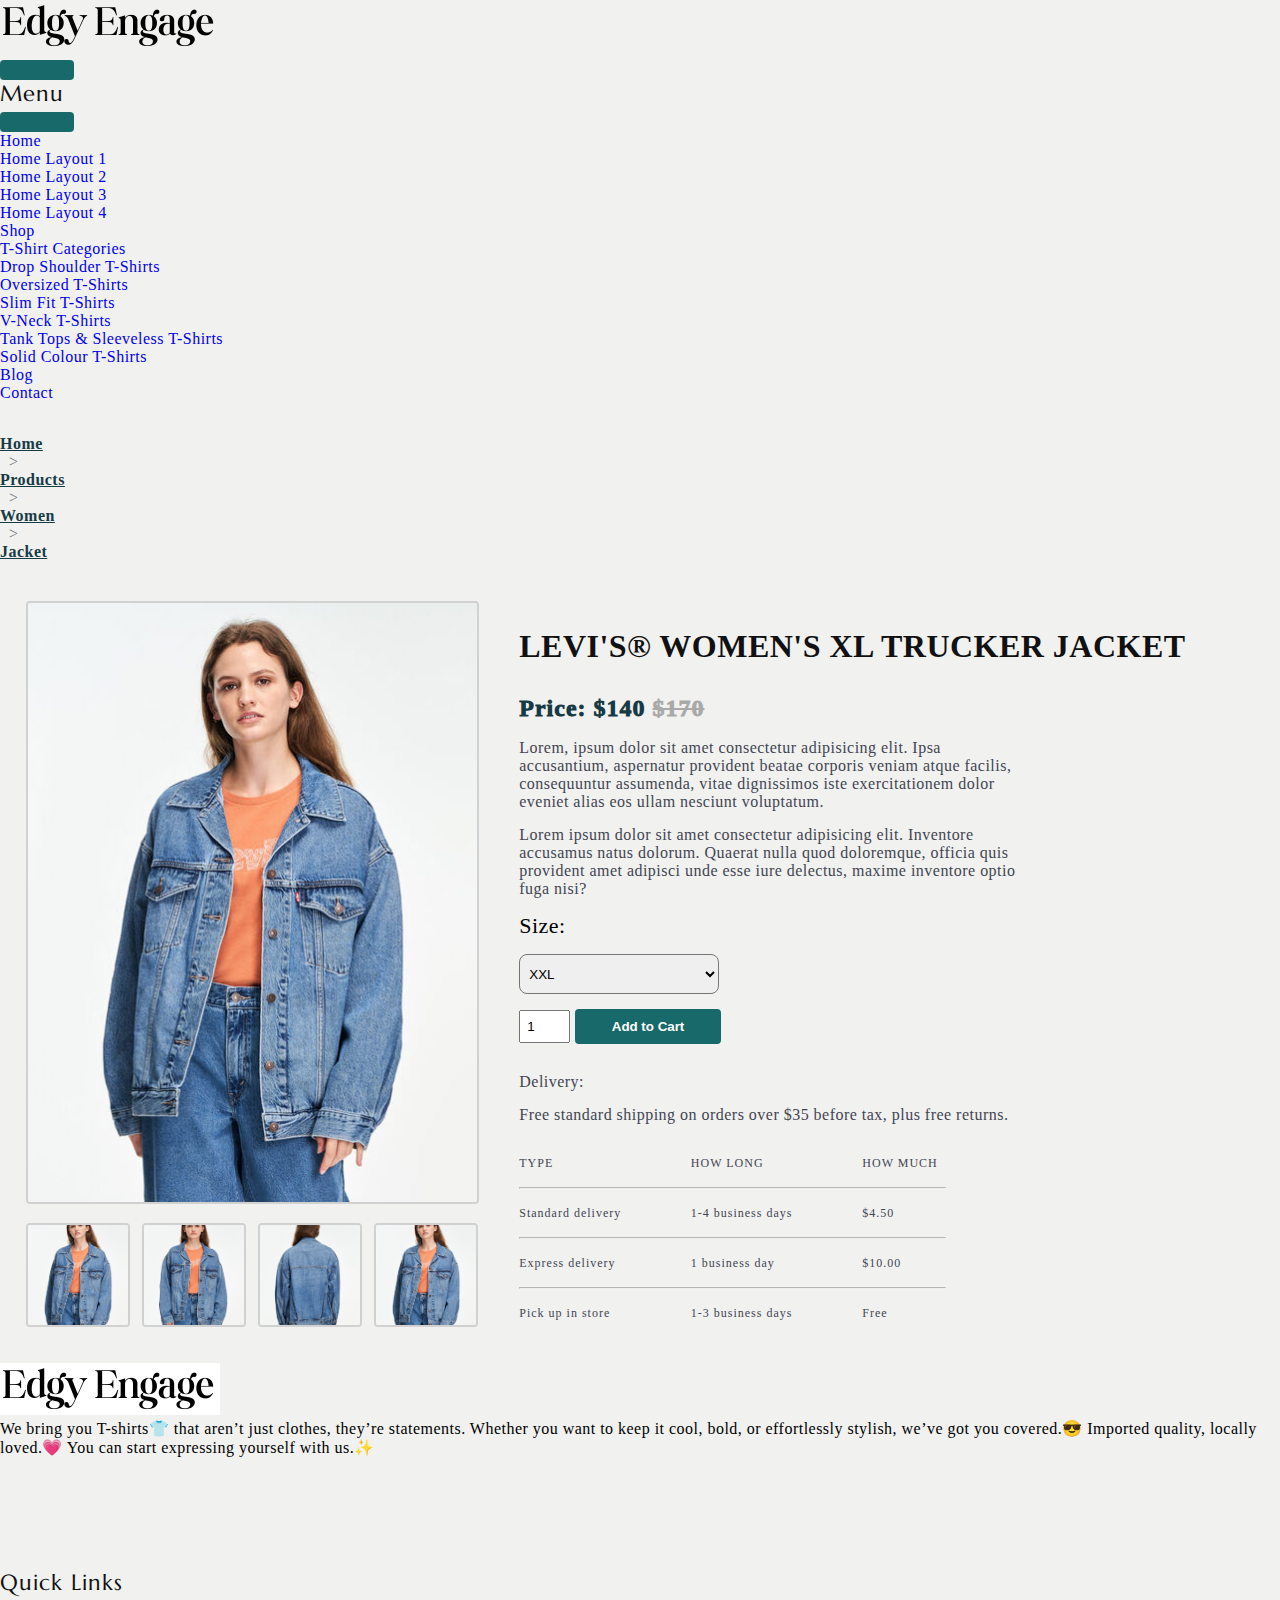
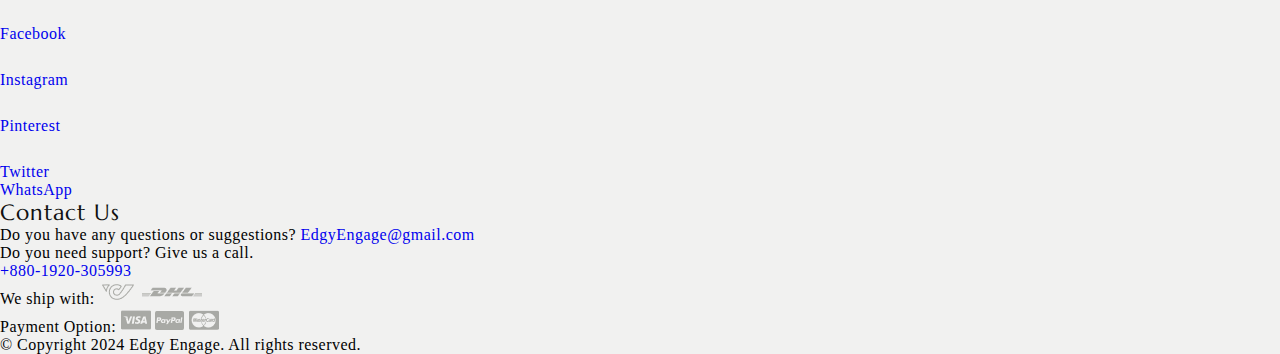
==== index.html @ 931fdd32 "Add files via upload" ====
<!DOCTYPE html>
<html lang="en">

<!-- Contects starts at line: 286 -->     <!-- Contects starts at line: 286 -->     <!-- Contects starts at line: 286 -->     <!-- Contects starts at line: 286 -->     <!-- Contects starts at line: 286 -->     



<head>
  <title>Edgy Engage</title>
  <meta charset="utf-8">
  <meta http-equiv="X-UA-Compatible" content="IE=edge">
  <meta name="viewport" content="width=device-width, initial-scale=1.0">
  <meta name="format-detection" content="telephone=no">
  <meta name="apple-mobile-web-app-capable" content="yes">
  <meta name="author" content="EdgyEngage">
  <meta name="keywords" content="ecommerce,fashion,store">
  <meta name="p:domain_verify" content="b6d3c3111fb6bba8120b02be4119c437"/>
  <meta name="description" content="Bootstrap 5 Fashion Store HTML CSS Template">
  <link href="https://cdn.jsdelivr.net/npm/bootstrap@5.3.0-alpha3/dist/css/bootstrap.min.css" rel="stylesheet"
    integrity="sha384-KK94CHFLLe+nY2dmCWGMq91rCGa5gtU4mk92HdvYe+M/SXH301p5ILy+dN9+nJOZ" crossorigin="anonymous">
  <link rel="stylesheet" type="text/css" href="css/vendor.css">
  <link rel="stylesheet" href="https://cdn.jsdelivr.net/npm/swiper@9/swiper-bundle.min.css" />
  <link rel="stylesheet" type="text/css" href="style.css">
  <link rel="stylesheet" type="text/css" href="css/styles789.css">
  <link rel="icon" href="images/favicon.png" type="image/png" sizes="48x48">
  <link rel="preconnect" href="https://fonts.googleapis.com">
  <link rel="preconnect" href="https://fonts.gstatic.com" crossorigin>
  <link
    href="https://fonts.googleapis.com/css2?family=Jost:ital,wght@0,300;0,400;0,500;0,700;1,300;1,400;1,500;1,700&family=Marcellus&display=swap"
    rel="stylesheet">
</head>

<body class="homepage">
  

  <div class="preloader text-white fs-6 text-uppercase overflow-hidden"></div>



  

  <nav class="navbar navbar-expand-lg bg-light text-uppercase fs-6 p-3 border-bottom align-items-center">
    <div class="container-fluid">
      <div class="row justify-content-between align-items-center w-100">

        <div class="col-auto">
          <a class="navbar-brand text-white" href="index.html">
            <a href="index.html">
              <img src="images/heading-logo1.png" alt="logo">
            </a>
          </a>
        </div>

        <div class="col-auto">
          <button class="navbar-toggler" type="button" data-bs-toggle="offcanvas" data-bs-target="#offcanvasNavbar"
            aria-controls="offcanvasNavbar">
            <span class="navbar-toggler-icon"></span>
          </button>

          <div class="offcanvas offcanvas-end" tabindex="-1" id="offcanvasNavbar"
            aria-labelledby="offcanvasNavbarLabel">
            <div class="offcanvas-header">
              <h5 class="offcanvas-title" id="offcanvasNavbarLabel">Menu</h5>
              <button type="button" class="btn-close text-reset" data-bs-dismiss="offcanvas"
                aria-label="Close"></button>
            </div>

            <div class="offcanvas-body">
              <ul class="navbar-nav justify-content-end flex-grow-1 gap-1 gap-md-5 pe-3">
                <li class="nav-item dropdown">
                  <a class="nav-link dropdown-toggle active" href="#" id="dropdownHome" data-bs-toggle="dropdown"
                    aria-haspopup="true" aria-expanded="false">Home</a>
                  <ul class="dropdown-menu list-unstyled" aria-labelledby="dropdownHome">
                    <li>
                      <a href="index.html" class="dropdown-item item-anchor">Home Layout 1</a>
                    </li>
                    <li>
                      <a href="index.html" class="dropdown-item item-anchor">Home Layout 2 </a>
                    </li>
                    <li>
                      <a href="index.html" class="dropdown-item item-anchor">Home Layout 3 </a>
                    </li>
                    <li>
                      <a href="index.html" class="dropdown-item item-anchor">Home Layout 4 </a>
                    </li>
                  </ul>
                </li>

                <!-- class="nav-item dropdown" -->
                <li >
                  <a href="https://edgyengage.github.io/" id="dropdownShop" aria-haspopup="true" aria-expanded="false">Shop</a>
                  <!-- <ul class="dropdown-menu list-unstyled" aria-labelledby="dropdownShop">
                    <li>
                      <a href="index.html" class="dropdown-item item-anchor">Shop Sidebar </a>
                    </li>
                    <li>
                      <a href="index.html" class="dropdown-item item-anchor">Shop Three Column </a>
                    </li>
                    <li>
                      <a href="index.html" class="dropdown-item item-anchor">Shop Three Column Wide </a>
                    </li>
                    <li>
                      <a href="index.html" class="dropdown-item item-anchor">Shop Four Column </a>
                    </li>
                    <li>
                      <a href="index.html" class="dropdown-item item-anchor">Shop Four Column Wide </a>
                    </li>
                    <li>
                      <a href="index.html" class="dropdown-item item-anchor">Shop Six Column </a>
                    </li>
                    <li>
                      <a href="index.html" class="dropdown-item item-anchor">Shop Six Column Wide </a>
                    </li>
                    <li>
                      <a href="index.html" class="dropdown-item item-anchor">Single Product </a>
                    </li>
                    <li>
                      <a href="index.html" class="dropdown-item item-anchor">Single Product V2 </a>
                    </li>
                  </ul> -->
                </li>
                <!-- <li class="nav-item dropdown">
                  <a class="nav-link dropdown-toggle" href="#" id="dropdownBlog" data-bs-toggle="dropdown"
                    aria-haspopup="true" aria-expanded="false">Blog</a>
                  <ul class="dropdown-menu list-unstyled" aria-labelledby="dropdownBlog">
                    <li>
                      <a href="index.html" class="dropdown-item item-anchor">Blog Classic </a>
                    </li>
                    <li>
                      <a href="index.html" class="dropdown-item item-anchor">Blog Grid with Sidebar </a>
                    </li>
                    <li>
                      <a href="index.html" class="dropdown-item item-anchor">Blog Grid Four Column </a>
                    </li>
                    <li>
                      <a href="index.html" class="dropdown-item item-anchor">Blog No Sidebar </a>
                    </li>
                    <li>
                      <a href="index.html" class="dropdown-item item-anchor">Blog Right Sidebar </a>
                    </li>
                    <li>
                      <a href="index.html" class="dropdown-item item-anchor">Single Post </a>
                    </li>
                    <li>
                      <a href="index.html" class="dropdown-item item-anchor">Single Post No Sidebar </a>
                    </li>
                  </ul>
                </li> -->
                <li class="nav-item dropdown">
                  <a class="nav-link dropdown-toggle" href="#" id="dropdownPages" data-bs-toggle="dropdown"
                    aria-haspopup="true" aria-expanded="false">T-Shirt Categories</a>
                  <ul class="dropdown-menu list-unstyled" aria-labelledby="dropdownPages">
                    <li>
                      <a href="index.html" class="dropdown-item item-anchor">Drop Shoulder T-Shirts</a>
                    </li>
                    <li>
                      <a href="index.html" class="dropdown-item item-anchor">Oversized T-Shirts</a>
                    </li>
                    <li>
                      <a href="index.html" class="dropdown-item item-anchor">Slim Fit T-Shirts</a>
                    </li>
                    <li>
                      <a href="index.html" class="dropdown-item item-anchor">V-Neck T-Shirts </a>
                    </li>
                    <li>
                      <a href="index.html" class="dropdown-item item-anchor">Tank Tops & Sleeveless T-Shirts</a>
                    </li>
                    <li>
                      <a href="index.html" class="dropdown-item item-anchor">Solid Colour T-Shirts</a>
                    </li>
                    <!-- <li>
                      <a href="index.html" class="dropdown-item item-anchor">FAQs </a>
                    </li>
                    <li>
                      <a href="index.html" class="dropdown-item item-anchor">My Account </a>
                    </li>
                    <li>
                      <a href="index.html" class="dropdown-item item-anchor">Order Tracking </a>
                    </li>
                    <li>
                      <a href="index.html" class="dropdown-item item-anchor">Wishlist </a>
                    </li> -->
                  </ul>
                </li>
                <li class="nav-item">
                  <a class="nav-link" href="#">Blog</a>
                </li>
                <li class="nav-item">
                  <a class="nav-link" href="#">Contact</a>
                </li>
              </ul>
            </div>
          </div>
        </div>

<!-- wishlist, cart, search     -->      <!-- wishlist, cart, search     -->      <!-- wishlist, cart, search     -->      <!-- wishlist, cart, search     -->      <!-- wishlist, cart, search     -->      <!-- wishlist, cart, search     -->      <!-- wishlist, cart, search     -->      


        
<!--         <div class="col-3 col-lg-auto">
          <ul class="list-unstyled d-flex m-0">
            <li class="d-none d-lg-block">
              <a href="index.html" class="text-uppercase mx-3">Wishlist <span class="wishlist-count">(0)</span>
              </a>
            </li>
            <li class="d-none d-lg-block">
              <a href="index.html" class="text-uppercase mx-3" data-bs-toggle="offcanvas" data-bs-target="#offcanvasCart"
                aria-controls="offcanvasCart">Cart <span class="cart-count">(0)</span>
              </a>
            </li>
            <li class="d-lg-none">
              <a href="#" class="mx-2">
                <svg width="24" height="24" viewBox="0 0 24 24">
                  <use xlink:href="#heart"></use>
                </svg>
              </a>
            </li>
            <li class="d-lg-none">
              <a href="#" class="mx-2" data-bs-toggle="offcanvas" data-bs-target="#offcanvasCart"
                aria-controls="offcanvasCart">
                <svg width="24" height="24" viewBox="0 0 24 24">
                  <use xlink:href="#cart"></use>
                </svg>
              </a>
            </li>
            <li class="search-box" class="mx-2">
              <a href="#search" class="search-button">
                <svg width="24" height="24" viewBox="0 0 24 24">
                  <use xlink:href="#search"></use>
                </svg>
              </a>
            </li>
          </ul>
        </div> -->


<!-- wishlist, cart, search     -->      <!-- wishlist, cart, search     -->      <!-- wishlist, cart, search     -->      <!-- wishlist, cart, search     -->      <!-- wishlist, cart, search     -->      <!-- wishlist, cart, search     -->      <!-- wishlist, cart, search     -->      <!-- wishlist, cart, search     -->      


        
      </div>

    </div>
  </nav>

  <div class="pagination">
    <div class="pagination">
      <p>&nbsp;&nbsp;&nbsp;</p>
      <p><a href="https://edgyengage.github.io/" style="text-decoration: underline;">Home</a></p>
      <p>&nbsp; > &nbsp;</p>
      <p><a href="https://edgyengage.github.io/" style="text-decoration: underline;">Products</a></p>
      <p>&nbsp; > &nbsp;</p>
      <p><a href="https://edgyengage.github.io/" style="text-decoration: underline;">Women</a></p>
      <p>&nbsp; > &nbsp;</p>
      <p><a href="https://edgyengage.github.io/" style="text-decoration: underline;">Jacket</a></p>
  </div>
  
</div>
<!-- product section -->
<section class="product-container">
    <!-- left side -->
    <div class="img-card">
        <img src="images/image-1.png" alt="" id="featured-image">
        <!-- small img -->
        <div class="small-Card">
            <img src="images/image-1.png" alt="" class="small-Img">
            <img src="images/small-img-2.png" alt="" class="small-Img">
            <img src="images/small-img-3.png" alt="" class="small-Img">
            <img src="images/image-1.png" alt="" class="small-Img">
        </div>
    </div>
    <!-- Right side -->
    <div class="product-info">
        <h3>LEVI'S® WOMEN'S XL TRUCKER JACKET</h3>
        <h5>Price: $140 <del>$170</del></h5>
        <p>Lorem, ipsum dolor sit amet consectetur adipisicing elit. Ipsa accusantium, aspernatur provident beatae corporis veniam atque facilis, consequuntur assumenda, vitae dignissimos iste exercitationem dolor eveniet alias eos ullam nesciunt voluptatum.</p>
        <p>Lorem ipsum dolor sit amet consectetur adipisicing elit. Inventore accusamus natus dolorum. Quaerat nulla quod doloremque, officia quis provident amet adipisci unde esse iure delectus, maxime inventore optio fuga nisi?</p>

        <div class="sizes">
            <p>Size:</p>
            <select name="Size" id="size" class="size-option">
                <option value="xxl">XXL</option>
                <option value="xl">XL</option>
                <option value="medium">Medium</option>
                <option value="small">Small</option>
            </select>
        </div>

        <div class="quantity">
            <input type="number" value="1" min="1">
            <button>Add to Cart</button>
        </div>

        <div>
            <p>Delivery:</p>
            <p>Free standard shipping on orders over $35 before tax, plus free returns.</p>
            <div class="delivery">
                <p>TYPE</p> <p>HOW LONG</p> <p>HOW MUCH</p>
            </div>
            <hr>
            <div class="delivery">
                <p>Standard delivery</p> 
                <p>1-4 business days</p> 
                <p>$4.50</p>
            </div>
            <hr>
            <div class="delivery">
                <p>Express delivery</p> 
                <p>1 business day</p> 
                <p>$10.00</p>
            </div>
            <hr>
            <div class="delivery">
                <p>Pick up in store</p> 
                <p>1-3 business days</p> 
                <p>Free</p>
            </div>
        </div>
    </div>
</section>

<!-- script tags -->
<script src="js/product.cart.js"></script>
















  <footer id="footer" class="mt-5">
    <div class="container">
      <div class="row d-flex flex-wrap justify-content-between py-5">
        <div class="col-md-3 col-sm-6">
          <div class="footer-menu footer-menu-001">
            <div class="footer-intro mb-4">
              <a href="index.html">
                <img src="images/main-logo.png" alt="logo">
              </a>
            </div>
            <p>We bring you T-shirts👕 that aren’t just clothes, they’re statements. Whether you want to keep it cool, bold, or effortlessly stylish, we’ve got you covered.😎 Imported quality, locally loved.💗 You can start expressing yourself with us.✨</p>


<!-- Social Links !!! -->      <!-- Social Links !!! -->      <!-- Social Links !!! -->      <!-- Social Links !!! -->      <!-- Social Links !!! -->      <!-- Social Links !!! -->      <!-- Social Links !!! -->      <!-- Social Links !!! -->
                
            <div class="social-links">
              <ul class="list-unstyled d-flex flex-wrap gap-3">
                <li>
                  <a href="https://www.facebook.com/edgyengage/" class="item-anchor"  target="_blank" rel="noopener noreferrer">
                    <svg width="24" height="24" viewBox="0 0 24 24">
                      <use xlink:href="#facebook"></use>
                    </svg>
                  </a>
                </li>
                 <li>
                  <a href="https://www.instagram.com/edgy_engage" class="item-anchor"  target="_blank" rel="noopener noreferrer">
                    <svg width="24" height="24" viewBox="0 0 24 24">
                      <use xlink:href="#instagram"></use>
                    </svg>
                  </a>
                </li>
                  <li>
                  <a href="#" class="item-anchor"  target="_blank" rel="noopener noreferrer">
                    <svg width="24" height="24" viewBox="0 0 24 24">
                      <use xlink:href="#pinterest"></use>
                    </svg>
                  </a>
                </li>
                <li>
                  <a href="#" class="item-anchor"  target="_blank" rel="noopener noreferrer">
                    <svg width="24" height="24" viewBox="0 0 24 24">
                      <use xlink:href="#twitter"></use>
                    </svg>
                  </a>
                </li>
<!--                 <li>
                  <a href="#" class="text-secondary">
                    <svg width="24" height="24" viewBox="0 0 24 24">
                      <use xlink:href="youtube"></use>
                    </svg>
                  </a>
                </li> -->
                
<!-- Social Links Ends !!! -->          <!-- Social Links Ends !!! -->          <!-- Social Links Ends !!! -->          <!-- Social Links Ends !!! -->          <!-- Social Links Ends !!! -->       <!-- Social Links Ends !!! -->          <!-- Social Links Ends !!! -->            
           
              </ul>
            </div>
          </div>
        </div>
        <div class="col-md-3 col-sm-6">
          <div class="footer-menu footer-menu-002">
            <h5 class="widget-title text-uppercase mb-4">Quick Links</h5>
            <ul class="menu-list list-unstyled text-uppercase border-animation-left fs-6">
             <li>
<a href="https://www.facebook.com/edgyengage/" class="item-anchor" target="_blank" rel="noopener noreferrer">
<svg width="24" height="24" viewBox="0 0 24 24">
<use xlink:href="#facebook"></use>
</svg>
   <p>Facebook</p>
</a>
           
             </li>
              <li class="menu-item">
               <a href="https://www.instagram.com/edgy_engage" class="item-anchor" target="_blank" rel="noopener noreferrer">
<svg width="24" height="24" viewBox="0 0 24 24">
<use xlink:href="#instagram"></use>
</svg>
      <p>Instagram</p>            
</a>
              </li>
              <li class="menu-item">
              <a href="https://www.pinterest.com/edgyengage" class="item-anchor" target="_blank" rel="noopener noreferrer">
<svg width="24" height="24" viewBox="0 0 24 24">
<use xlink:href="#pinterest"></use>
</svg>
 <p>Pinterest</p>                
</a>
                
              </li>


              
              <li class="menu-item">
                <a href="https://www.twitter.com" class="item-anchor" target="_blank" rel="noopener noreferrer">
<svg width="24" height="24" viewBox="0 0 24 24">
<use xlink:href="#twitter"></use>
</svg>
                  <p>Twitter</p> 
</a>
                        
              </li>


              
          <li class="menu-item">
    <a href="https://wa.me/8801920305993" class="item-anchor" target="_blank" rel="noopener noreferrer">
    <p>WhatsApp</p>
    </a>
    
</li>


              
            </ul>
          </div>
        </div>


<!-- Help & Info options      -->        <!-- Help & Info options      -->        <!-- Help & Info options      -->        <!-- Help & Info options      -->        <!-- Help & Info options      -->        <!-- Help & Info options      -->        <!-- Help & Info options      -->        <!-- Help & Info options      -->        <!-- Help & Info options      -->        <!-- Help & Info options      -->        <!-- Help & Info options      -->        <!-- Help & Info options      -->        <!-- Help & Info options      -->        


        
<!--         <div class="col-md-3 col-sm-6">
          <div class="footer-menu footer-menu-003">
            <h5 class="widget-title text-uppercase mb-4">Help & Info</h5>
            <ul class="menu-list list-unstyled text-uppercase border-animation-left fs-6">
              <li class="menu-item">
                <a href="#" class="item-anchor">Track Your Order</a>
              </li>
              <li class="menu-item">
                <a href="#" class="item-anchor">Returns + Exchanges</a>
              </li>
              <li class="menu-item">
                <a href="#" class="item-anchor">Shipping + Delivery</a>
              </li>
              <li class="menu-item">
                <a href="#" class="item-anchor">Contact Us</a>
              </li>
              <li class="menu-item">
                <a href="#" class="item-anchor">Find us easy</a>
              </li>
              <li class="menu-item">
                <a href="index.html" class="item-anchor">Faqs</a>
              </li>
            </ul>
          </div>
        </div> -->


<!-- Help & Info options      -->        <!-- Help & Info options      -->        <!-- Help & Info options      -->        <!-- Help & Info options      -->        <!-- Help & Info options      -->        <!-- Help & Info options      -->        <!-- Help & Info options      -->        <!-- Help & Info options      -->        <!-- Help & Info options      -->        <!-- Help & Info options      -->        <!-- Help & Info options      -->        <!-- Help & Info options      -->        <!-- Help & Info options      -->        

        
        <div class="col-md-3 col-sm-6">
          <div class="footer-menu footer-menu-004 border-animation-left">
            <h5 class="widget-title text-uppercase mb-4">Contact Us</h5>
            <p>Do you have any questions or suggestions? <a href="mailto:edgyengage@gmail.com"
                class="item-anchor">EdgyEngage@gmail.com</a></p>
            <p>Do you need support? Give us a call.
            </p>
            <p> <a href="tel:+8801920305993" class="item-anchor">+880-1920-305993</a>
            </p>
          </div>
        </div>
      </div>
    </div>
    <div class="border-top py-4">
      <div class="container">
        <div class="row">
          <div class="col-md-6 d-flex flex-wrap">
            <div class="shipping">
              <span>We ship with:</span>
              <img src="images/arct-icon.png" alt="icon">
              <img src="images/dhl-logo.png" alt="icon">
            </div>
            <div class="payment-option">
              <span>Payment Option:</span>
              <img src="images/visa-card.png" alt="card">
              <img src="images/paypal-card.png" alt="card">
              <img src="images/master-card.png" alt="card">
            </div>
          </div>
          <div class="col-md-6 text-end">
            <p>© Copyright 2024 Edgy Engage. All rights reserved.</p>
          </div>
        </div>
      </div>
    </div>
  </footer>
  <script src="js/jquery.min.js"></script>
  <script src="js/plugins.js"></script>
  <script src="js/SmoothScroll.js"></script>
  <script src="https://cdn.jsdelivr.net/npm/bootstrap@5.3.0-alpha3/dist/js/bootstrap.bundle.min.js"
    integrity="sha384-ENjdO4Dr2bkBIFxQpeoTz1HIcje39Wm4jDKdf19U8gI4ddQ3GYNS7NTKfAdVQSZe"
    crossorigin="anonymous"></script>
  <script src="https://cdn.jsdelivr.net/npm/swiper@9/swiper-bundle.min.js"></script>
  <script src="js/script.min.js"></script>
</body>

</html>
---- css/vendor.css ----
/*
- Jarallax
- Chocolat
*/

/*--------------------------------------------------------------
/** Jarallax
--------------------------------------------------------------*/
.jarallax {
  position: relative;
  z-index: 0;
  min-height: 420px;
}

.jarallax>.jarallax-img {
  position: absolute;
  object-fit: cover;
  top: 0;
  left: 0;
  width: 100%;
  height: 100%;
  z-index: -1;
}

.jarallax-keep-img {
  position: relative;
  z-index: 0;
}

.jarallax-keep-img>.jarallax-img {
  position: relative;
  display: block;
  max-width: 100%;
  height: auto;
  z-index: -100;
}


/*--------------------------------------------------------------
/** Colorbox Lightbox
--------------------------------------------------------------*/
/*
    Colorbox Core Style:
    The following CSS is consistent between example themes and should not be altered.
*/
#colorbox, #cboxOverlay, #cboxWrapper{position:absolute; top:0; left:0; z-index:9999; overflow:hidden; -webkit-transform: translate3d(0,0,0);}
#cboxWrapper {max-width:none;}
#cboxOverlay{position:fixed; width:100%; height:100%;}
#cboxMiddleLeft, #cboxBottomLeft{clear:left;}
#cboxContent{position:relative;}
#cboxLoadedContent{overflow:auto; -webkit-overflow-scrolling: touch;}
#cboxTitle{margin:0;}
#cboxLoadingOverlay, #cboxLoadingGraphic{position:absolute; top:0; left:0; width:100%; height:100%;}
#cboxPrevious, #cboxNext, #cboxClose, #cboxSlideshow{cursor:pointer;}
.cboxPhoto{float:left; margin:auto; border:0; display:block; max-width:none; -ms-interpolation-mode:bicubic;}
.cboxIframe{width:100%; height:100%; display:block; border:0; padding:0; margin:0;}
#colorbox, #cboxContent, #cboxLoadedContent{box-sizing:content-box; -moz-box-sizing:content-box; -webkit-box-sizing:content-box;}

/* 
    User Style:
    Change the following styles to modify the appearance of Colorbox.  They are
    ordered & tabbed in a way that represents the nesting of the generated HTML.
*/
#cboxOverlay{background:#000;}
#colorbox{outline:0;}
#cboxContent{margin-top:20px;background:#000;}
.cboxIframe{background:#fff;}
#cboxError{padding:50px; border:1px solid #ccc;}
#cboxLoadedContent{border:5px solid #000; background:#fff;}
#cboxTitle{position:absolute; top:-20px; left:0; color:#ccc;}
#cboxCurrent{position:absolute; top:-20px; right:0px; color:#ccc;}
#cboxLoadingGraphic{background:url(../images/colorbox/loading.gif) no-repeat center center;}

/* these elements are buttons, and may need to have additional styles reset to avoid unwanted base styles */
#cboxPrevious, #cboxNext, #cboxSlideshow, #cboxClose {border:0; padding:0; margin:0; overflow:visible; width:auto; background:none; }

/* avoid outlines on :active (mouseclick), but preserve outlines on :focus (tabbed navigating) */
#cboxPrevious:active, #cboxNext:active, #cboxSlideshow:active, #cboxClose:active {outline:0;}

#cboxSlideshow{position:absolute; top:-20px; right:90px; color:#fff;}
#cboxPrevious{position:absolute; top:50%; left:5px; margin-top:-32px; background:url(../images/colorbox/controls.png) no-repeat top left; width:28px; height:65px; text-indent:-9999px;}
#cboxPrevious:hover{background-position:bottom left;}
#cboxNext{position:absolute; top:50%; right:5px; margin-top:-32px; background:url(../images/colorbox/controls.png) no-repeat top right; width:28px; height:65px; text-indent:-9999px;}
#cboxNext:hover{background-position:bottom right;}
#cboxClose{position:absolute; top:5px; right:5px; display:block; background:url(../images/colorbox/controls.png) no-repeat top center; width:38px; height:19px; text-indent:-9999px;}
#cboxClose:hover{background-position:bottom center;}


/* AOS  */

[data-aos][data-aos][data-aos-duration="50"],body[data-aos-duration="50"] [data-aos]{transition-duration:50ms}[data-aos][data-aos][data-aos-delay="50"],body[data-aos-delay="50"] [data-aos]{transition-delay:0}[data-aos][data-aos][data-aos-delay="50"].aos-animate,body[data-aos-delay="50"] [data-aos].aos-animate{transition-delay:50ms}[data-aos][data-aos][data-aos-duration="100"],body[data-aos-duration="100"] [data-aos]{transition-duration:.1s}[data-aos][data-aos][data-aos-delay="100"],body[data-aos-delay="100"] [data-aos]{transition-delay:0}[data-aos][data-aos][data-aos-delay="100"].aos-animate,body[data-aos-delay="100"] [data-aos].aos-animate{transition-delay:.1s}[data-aos][data-aos][data-aos-duration="150"],body[data-aos-duration="150"] [data-aos]{transition-duration:.15s}[data-aos][data-aos][data-aos-delay="150"],body[data-aos-delay="150"] [data-aos]{transition-delay:0}[data-aos][data-aos][data-aos-delay="150"].aos-animate,body[data-aos-delay="150"] [data-aos].aos-animate{transition-delay:.15s}[data-aos][data-aos][data-aos-duration="200"],body[data-aos-duration="200"] [data-aos]{transition-duration:.2s}[data-aos][data-aos][data-aos-delay="200"],body[data-aos-delay="200"] [data-aos]{transition-delay:0}[data-aos][data-aos][data-aos-delay="200"].aos-animate,body[data-aos-delay="200"] [data-aos].aos-animate{transition-delay:.2s}[data-aos][data-aos][data-aos-duration="250"],body[data-aos-duration="250"] [data-aos]{transition-duration:.25s}[data-aos][data-aos][data-aos-delay="250"],body[data-aos-delay="250"] [data-aos]{transition-delay:0}[data-aos][data-aos][data-aos-delay="250"].aos-animate,body[data-aos-delay="250"] [data-aos].aos-animate{transition-delay:.25s}[data-aos][data-aos][data-aos-duration="300"],body[data-aos-duration="300"] [data-aos]{transition-duration:.3s}[data-aos][data-aos][data-aos-delay="300"],body[data-aos-delay="300"] [data-aos]{transition-delay:0}[data-aos][data-aos][data-aos-delay="300"].aos-animate,body[data-aos-delay="300"] [data-aos].aos-animate{transition-delay:.3s}[data-aos][data-aos][data-aos-duration="350"],body[data-aos-duration="350"] [data-aos]{transition-duration:.35s}[data-aos][data-aos][data-aos-delay="350"],body[data-aos-delay="350"] [data-aos]{transition-delay:0}[data-aos][data-aos][data-aos-delay="350"].aos-animate,body[data-aos-delay="350"] [data-aos].aos-animate{transition-delay:.35s}[data-aos][data-aos][data-aos-duration="400"],body[data-aos-duration="400"] [data-aos]{transition-duration:.4s}[data-aos][data-aos][data-aos-delay="400"],body[data-aos-delay="400"] [data-aos]{transition-delay:0}[data-aos][data-aos][data-aos-delay="400"].aos-animate,body[data-aos-delay="400"] [data-aos].aos-animate{transition-delay:.4s}[data-aos][data-aos][data-aos-duration="450"],body[data-aos-duration="450"] [data-aos]{transition-duration:.45s}[data-aos][data-aos][data-aos-delay="450"],body[data-aos-delay="450"] [data-aos]{transition-delay:0}[data-aos][data-aos][data-aos-delay="450"].aos-animate,body[data-aos-delay="450"] [data-aos].aos-animate{transition-delay:.45s}[data-aos][data-aos][data-aos-duration="500"],body[data-aos-duration="500"] [data-aos]{transition-duration:.5s}[data-aos][data-aos][data-aos-delay="500"],body[data-aos-delay="500"] [data-aos]{transition-delay:0}[data-aos][data-aos][data-aos-delay="500"].aos-animate,body[data-aos-delay="500"] [data-aos].aos-animate{transition-delay:.5s}[data-aos][data-aos][data-aos-duration="550"],body[data-aos-duration="550"] [data-aos]{transition-duration:.55s}[data-aos][data-aos][data-aos-delay="550"],body[data-aos-delay="550"] [data-aos]{transition-delay:0}[data-aos][data-aos][data-aos-delay="550"].aos-animate,body[data-aos-delay="550"] [data-aos].aos-animate{transition-delay:.55s}[data-aos][data-aos][data-aos-duration="600"],body[data-aos-duration="600"] [data-aos]{transition-duration:.6s}[data-aos][data-aos][data-aos-delay="600"],body[data-aos-delay="600"] [data-aos]{transition-delay:0}[data-aos][data-aos][data-aos-delay="600"].aos-animate,body[data-aos-delay="600"] [data-aos].aos-animate{transition-delay:.6s}[data-aos][data-aos][data-aos-duration="650"],body[data-aos-duration="650"] [data-aos]{transition-duration:.65s}[data-aos][data-aos][data-aos-delay="650"],body[data-aos-delay="650"] [data-aos]{transition-delay:0}[data-aos][data-aos][data-aos-delay="650"].aos-animate,body[data-aos-delay="650"] [data-aos].aos-animate{transition-delay:.65s}[data-aos][data-aos][data-aos-duration="700"],body[data-aos-duration="700"] [data-aos]{transition-duration:.7s}[data-aos][data-aos][data-aos-delay="700"],body[data-aos-delay="700"] [data-aos]{transition-delay:0}[data-aos][data-aos][data-aos-delay="700"].aos-animate,body[data-aos-delay="700"] [data-aos].aos-animate{transition-delay:.7s}[data-aos][data-aos][data-aos-duration="750"],body[data-aos-duration="750"] [data-aos]{transition-duration:.75s}[data-aos][data-aos][data-aos-delay="750"],body[data-aos-delay="750"] [data-aos]{transition-delay:0}[data-aos][data-aos][data-aos-delay="750"].aos-animate,body[data-aos-delay="750"] [data-aos].aos-animate{transition-delay:.75s}[data-aos][data-aos][data-aos-duration="800"],body[data-aos-duration="800"] [data-aos]{transition-duration:.8s}[data-aos][data-aos][data-aos-delay="800"],body[data-aos-delay="800"] [data-aos]{transition-delay:0}[data-aos][data-aos][data-aos-delay="800"].aos-animate,body[data-aos-delay="800"] [data-aos].aos-animate{transition-delay:.8s}[data-aos][data-aos][data-aos-duration="850"],body[data-aos-duration="850"] [data-aos]{transition-duration:.85s}[data-aos][data-aos][data-aos-delay="850"],body[data-aos-delay="850"] [data-aos]{transition-delay:0}[data-aos][data-aos][data-aos-delay="850"].aos-animate,body[data-aos-delay="850"] [data-aos].aos-animate{transition-delay:.85s}[data-aos][data-aos][data-aos-duration="900"],body[data-aos-duration="900"] [data-aos]{transition-duration:.9s}[data-aos][data-aos][data-aos-delay="900"],body[data-aos-delay="900"] [data-aos]{transition-delay:0}[data-aos][data-aos][data-aos-delay="900"].aos-animate,body[data-aos-delay="900"] [data-aos].aos-animate{transition-delay:.9s}[data-aos][data-aos][data-aos-duration="950"],body[data-aos-duration="950"] [data-aos]{transition-duration:.95s}[data-aos][data-aos][data-aos-delay="950"],body[data-aos-delay="950"] [data-aos]{transition-delay:0}[data-aos][data-aos][data-aos-delay="950"].aos-animate,body[data-aos-delay="950"] [data-aos].aos-animate{transition-delay:.95s}[data-aos][data-aos][data-aos-duration="1000"],body[data-aos-duration="1000"] [data-aos]{transition-duration:1s}[data-aos][data-aos][data-aos-delay="1000"],body[data-aos-delay="1000"] [data-aos]{transition-delay:0}[data-aos][data-aos][data-aos-delay="1000"].aos-animate,body[data-aos-delay="1000"] [data-aos].aos-animate{transition-delay:1s}[data-aos][data-aos][data-aos-duration="1050"],body[data-aos-duration="1050"] [data-aos]{transition-duration:1.05s}[data-aos][data-aos][data-aos-delay="1050"],body[data-aos-delay="1050"] [data-aos]{transition-delay:0}[data-aos][data-aos][data-aos-delay="1050"].aos-animate,body[data-aos-delay="1050"] [data-aos].aos-animate{transition-delay:1.05s}[data-aos][data-aos][data-aos-duration="1100"],body[data-aos-duration="1100"] [data-aos]{transition-duration:1.1s}[data-aos][data-aos][data-aos-delay="1100"],body[data-aos-delay="1100"] [data-aos]{transition-delay:0}[data-aos][data-aos][data-aos-delay="1100"].aos-animate,body[data-aos-delay="1100"] [data-aos].aos-animate{transition-delay:1.1s}[data-aos][data-aos][data-aos-duration="1150"],body[data-aos-duration="1150"] [data-aos]{transition-duration:1.15s}[data-aos][data-aos][data-aos-delay="1150"],body[data-aos-delay="1150"] [data-aos]{transition-delay:0}[data-aos][data-aos][data-aos-delay="1150"].aos-animate,body[data-aos-delay="1150"] [data-aos].aos-animate{transition-delay:1.15s}[data-aos][data-aos][data-aos-duration="1200"],body[data-aos-duration="1200"] [data-aos]{transition-duration:1.2s}[data-aos][data-aos][data-aos-delay="1200"],body[data-aos-delay="1200"] [data-aos]{transition-delay:0}[data-aos][data-aos][data-aos-delay="1200"].aos-animate,body[data-aos-delay="1200"] [data-aos].aos-animate{transition-delay:1.2s}[data-aos][data-aos][data-aos-duration="1250"],body[data-aos-duration="1250"] [data-aos]{transition-duration:1.25s}[data-aos][data-aos][data-aos-delay="1250"],body[data-aos-delay="1250"] [data-aos]{transition-delay:0}[data-aos][data-aos][data-aos-delay="1250"].aos-animate,body[data-aos-delay="1250"] [data-aos].aos-animate{transition-delay:1.25s}[data-aos][data-aos][data-aos-duration="1300"],body[data-aos-duration="1300"] [data-aos]{transition-duration:1.3s}[data-aos][data-aos][data-aos-delay="1300"],body[data-aos-delay="1300"] [data-aos]{transition-delay:0}[data-aos][data-aos][data-aos-delay="1300"].aos-animate,body[data-aos-delay="1300"] [data-aos].aos-animate{transition-delay:1.3s}[data-aos][data-aos][data-aos-duration="1350"],body[data-aos-duration="1350"] [data-aos]{transition-duration:1.35s}[data-aos][data-aos][data-aos-delay="1350"],body[data-aos-delay="1350"] [data-aos]{transition-delay:0}[data-aos][data-aos][data-aos-delay="1350"].aos-animate,body[data-aos-delay="1350"] [data-aos].aos-animate{transition-delay:1.35s}[data-aos][data-aos][data-aos-duration="1400"],body[data-aos-duration="1400"] [data-aos]{transition-duration:1.4s}[data-aos][data-aos][data-aos-delay="1400"],body[data-aos-delay="1400"] [data-aos]{transition-delay:0}[data-aos][data-aos][data-aos-delay="1400"].aos-animate,body[data-aos-delay="1400"] [data-aos].aos-animate{transition-delay:1.4s}[data-aos][data-aos][data-aos-duration="1450"],body[data-aos-duration="1450"] [data-aos]{transition-duration:1.45s}[data-aos][data-aos][data-aos-delay="1450"],body[data-aos-delay="1450"] [data-aos]{transition-delay:0}[data-aos][data-aos][data-aos-delay="1450"].aos-animate,body[data-aos-delay="1450"] [data-aos].aos-animate{transition-delay:1.45s}[data-aos][data-aos][data-aos-duration="1500"],body[data-aos-duration="1500"] [data-aos]{transition-duration:1.5s}[data-aos][data-aos][data-aos-delay="1500"],body[data-aos-delay="1500"] [data-aos]{transition-delay:0}[data-aos][data-aos][data-aos-delay="1500"].aos-animate,body[data-aos-delay="1500"] [data-aos].aos-animate{transition-delay:1.5s}[data-aos][data-aos][data-aos-duration="1550"],body[data-aos-duration="1550"] [data-aos]{transition-duration:1.55s}[data-aos][data-aos][data-aos-delay="1550"],body[data-aos-delay="1550"] [data-aos]{transition-delay:0}[data-aos][data-aos][data-aos-delay="1550"].aos-animate,body[data-aos-delay="1550"] [data-aos].aos-animate{transition-delay:1.55s}[data-aos][data-aos][data-aos-duration="1600"],body[data-aos-duration="1600"] [data-aos]{transition-duration:1.6s}[data-aos][data-aos][data-aos-delay="1600"],body[data-aos-delay="1600"] [data-aos]{transition-delay:0}[data-aos][data-aos][data-aos-delay="1600"].aos-animate,body[data-aos-delay="1600"] [data-aos].aos-animate{transition-delay:1.6s}[data-aos][data-aos][data-aos-duration="1650"],body[data-aos-duration="1650"] [data-aos]{transition-duration:1.65s}[data-aos][data-aos][data-aos-delay="1650"],body[data-aos-delay="1650"] [data-aos]{transition-delay:0}[data-aos][data-aos][data-aos-delay="1650"].aos-animate,body[data-aos-delay="1650"] [data-aos].aos-animate{transition-delay:1.65s}[data-aos][data-aos][data-aos-duration="1700"],body[data-aos-duration="1700"] [data-aos]{transition-duration:1.7s}[data-aos][data-aos][data-aos-delay="1700"],body[data-aos-delay="1700"] [data-aos]{transition-delay:0}[data-aos][data-aos][data-aos-delay="1700"].aos-animate,body[data-aos-delay="1700"] [data-aos].aos-animate{transition-delay:1.7s}[data-aos][data-aos][data-aos-duration="1750"],body[data-aos-duration="1750"] [data-aos]{transition-duration:1.75s}[data-aos][data-aos][data-aos-delay="1750"],body[data-aos-delay="1750"] [data-aos]{transition-delay:0}[data-aos][data-aos][data-aos-delay="1750"].aos-animate,body[data-aos-delay="1750"] [data-aos].aos-animate{transition-delay:1.75s}[data-aos][data-aos][data-aos-duration="1800"],body[data-aos-duration="1800"] [data-aos]{transition-duration:1.8s}[data-aos][data-aos][data-aos-delay="1800"],body[data-aos-delay="1800"] [data-aos]{transition-delay:0}[data-aos][data-aos][data-aos-delay="1800"].aos-animate,body[data-aos-delay="1800"] [data-aos].aos-animate{transition-delay:1.8s}[data-aos][data-aos][data-aos-duration="1850"],body[data-aos-duration="1850"] [data-aos]{transition-duration:1.85s}[data-aos][data-aos][data-aos-delay="1850"],body[data-aos-delay="1850"] [data-aos]{transition-delay:0}[data-aos][data-aos][data-aos-delay="1850"].aos-animate,body[data-aos-delay="1850"] [data-aos].aos-animate{transition-delay:1.85s}[data-aos][data-aos][data-aos-duration="1900"],body[data-aos-duration="1900"] [data-aos]{transition-duration:1.9s}[data-aos][data-aos][data-aos-delay="1900"],body[data-aos-delay="1900"] [data-aos]{transition-delay:0}[data-aos][data-aos][data-aos-delay="1900"].aos-animate,body[data-aos-delay="1900"] [data-aos].aos-animate{transition-delay:1.9s}[data-aos][data-aos][data-aos-duration="1950"],body[data-aos-duration="1950"] [data-aos]{transition-duration:1.95s}[data-aos][data-aos][data-aos-delay="1950"],body[data-aos-delay="1950"] [data-aos]{transition-delay:0}[data-aos][data-aos][data-aos-delay="1950"].aos-animate,body[data-aos-delay="1950"] [data-aos].aos-animate{transition-delay:1.95s}[data-aos][data-aos][data-aos-duration="2000"],body[data-aos-duration="2000"] [data-aos]{transition-duration:2s}[data-aos][data-aos][data-aos-delay="2000"],body[data-aos-delay="2000"] [data-aos]{transition-delay:0}[data-aos][data-aos][data-aos-delay="2000"].aos-animate,body[data-aos-delay="2000"] [data-aos].aos-animate{transition-delay:2s}[data-aos][data-aos][data-aos-duration="2050"],body[data-aos-duration="2050"] [data-aos]{transition-duration:2.05s}[data-aos][data-aos][data-aos-delay="2050"],body[data-aos-delay="2050"] [data-aos]{transition-delay:0}[data-aos][data-aos][data-aos-delay="2050"].aos-animate,body[data-aos-delay="2050"] [data-aos].aos-animate{transition-delay:2.05s}[data-aos][data-aos][data-aos-duration="2100"],body[data-aos-duration="2100"] [data-aos]{transition-duration:2.1s}[data-aos][data-aos][data-aos-delay="2100"],body[data-aos-delay="2100"] [data-aos]{transition-delay:0}[data-aos][data-aos][data-aos-delay="2100"].aos-animate,body[data-aos-delay="2100"] [data-aos].aos-animate{transition-delay:2.1s}[data-aos][data-aos][data-aos-duration="2150"],body[data-aos-duration="2150"] [data-aos]{transition-duration:2.15s}[data-aos][data-aos][data-aos-delay="2150"],body[data-aos-delay="2150"] [data-aos]{transition-delay:0}[data-aos][data-aos][data-aos-delay="2150"].aos-animate,body[data-aos-delay="2150"] [data-aos].aos-animate{transition-delay:2.15s}[data-aos][data-aos][data-aos-duration="2200"],body[data-aos-duration="2200"] [data-aos]{transition-duration:2.2s}[data-aos][data-aos][data-aos-delay="2200"],body[data-aos-delay="2200"] [data-aos]{transition-delay:0}[data-aos][data-aos][data-aos-delay="2200"].aos-animate,body[data-aos-delay="2200"] [data-aos].aos-animate{transition-delay:2.2s}[data-aos][data-aos][data-aos-duration="2250"],body[data-aos-duration="2250"] [data-aos]{transition-duration:2.25s}[data-aos][data-aos][data-aos-delay="2250"],body[data-aos-delay="2250"] [data-aos]{transition-delay:0}[data-aos][data-aos][data-aos-delay="2250"].aos-animate,body[data-aos-delay="2250"] [data-aos].aos-animate{transition-delay:2.25s}[data-aos][data-aos][data-aos-duration="2300"],body[data-aos-duration="2300"] [data-aos]{transition-duration:2.3s}[data-aos][data-aos][data-aos-delay="2300"],body[data-aos-delay="2300"] [data-aos]{transition-delay:0}[data-aos][data-aos][data-aos-delay="2300"].aos-animate,body[data-aos-delay="2300"] [data-aos].aos-animate{transition-delay:2.3s}[data-aos][data-aos][data-aos-duration="2350"],body[data-aos-duration="2350"] [data-aos]{transition-duration:2.35s}[data-aos][data-aos][data-aos-delay="2350"],body[data-aos-delay="2350"] [data-aos]{transition-delay:0}[data-aos][data-aos][data-aos-delay="2350"].aos-animate,body[data-aos-delay="2350"] [data-aos].aos-animate{transition-delay:2.35s}[data-aos][data-aos][data-aos-duration="2400"],body[data-aos-duration="2400"] [data-aos]{transition-duration:2.4s}[data-aos][data-aos][data-aos-delay="2400"],body[data-aos-delay="2400"] [data-aos]{transition-delay:0}[data-aos][data-aos][data-aos-delay="2400"].aos-animate,body[data-aos-delay="2400"] [data-aos].aos-animate{transition-delay:2.4s}[data-aos][data-aos][data-aos-duration="2450"],body[data-aos-duration="2450"] [data-aos]{transition-duration:2.45s}[data-aos][data-aos][data-aos-delay="2450"],body[data-aos-delay="2450"] [data-aos]{transition-delay:0}[data-aos][data-aos][data-aos-delay="2450"].aos-animate,body[data-aos-delay="2450"] [data-aos].aos-animate{transition-delay:2.45s}[data-aos][data-aos][data-aos-duration="2500"],body[data-aos-duration="2500"] [data-aos]{transition-duration:2.5s}[data-aos][data-aos][data-aos-delay="2500"],body[data-aos-delay="2500"] [data-aos]{transition-delay:0}[data-aos][data-aos][data-aos-delay="2500"].aos-animate,body[data-aos-delay="2500"] [data-aos].aos-animate{transition-delay:2.5s}[data-aos][data-aos][data-aos-duration="2550"],body[data-aos-duration="2550"] [data-aos]{transition-duration:2.55s}[data-aos][data-aos][data-aos-delay="2550"],body[data-aos-delay="2550"] [data-aos]{transition-delay:0}[data-aos][data-aos][data-aos-delay="2550"].aos-animate,body[data-aos-delay="2550"] [data-aos].aos-animate{transition-delay:2.55s}[data-aos][data-aos][data-aos-duration="2600"],body[data-aos-duration="2600"] [data-aos]{transition-duration:2.6s}[data-aos][data-aos][data-aos-delay="2600"],body[data-aos-delay="2600"] [data-aos]{transition-delay:0}[data-aos][data-aos][data-aos-delay="2600"].aos-animate,body[data-aos-delay="2600"] [data-aos].aos-animate{transition-delay:2.6s}[data-aos][data-aos][data-aos-duration="2650"],body[data-aos-duration="2650"] [data-aos]{transition-duration:2.65s}[data-aos][data-aos][data-aos-delay="2650"],body[data-aos-delay="2650"] [data-aos]{transition-delay:0}[data-aos][data-aos][data-aos-delay="2650"].aos-animate,body[data-aos-delay="2650"] [data-aos].aos-animate{transition-delay:2.65s}[data-aos][data-aos][data-aos-duration="2700"],body[data-aos-duration="2700"] [data-aos]{transition-duration:2.7s}[data-aos][data-aos][data-aos-delay="2700"],body[data-aos-delay="2700"] [data-aos]{transition-delay:0}[data-aos][data-aos][data-aos-delay="2700"].aos-animate,body[data-aos-delay="2700"] [data-aos].aos-animate{transition-delay:2.7s}[data-aos][data-aos][data-aos-duration="2750"],body[data-aos-duration="2750"] [data-aos]{transition-duration:2.75s}[data-aos][data-aos][data-aos-delay="2750"],body[data-aos-delay="2750"] [data-aos]{transition-delay:0}[data-aos][data-aos][data-aos-delay="2750"].aos-animate,body[data-aos-delay="2750"] [data-aos].aos-animate{transition-delay:2.75s}[data-aos][data-aos][data-aos-duration="2800"],body[data-aos-duration="2800"] [data-aos]{transition-duration:2.8s}[data-aos][data-aos][data-aos-delay="2800"],body[data-aos-delay="2800"] [data-aos]{transition-delay:0}[data-aos][data-aos][data-aos-delay="2800"].aos-animate,body[data-aos-delay="2800"] [data-aos].aos-animate{transition-delay:2.8s}[data-aos][data-aos][data-aos-duration="2850"],body[data-aos-duration="2850"] [data-aos]{transition-duration:2.85s}[data-aos][data-aos][data-aos-delay="2850"],body[data-aos-delay="2850"] [data-aos]{transition-delay:0}[data-aos][data-aos][data-aos-delay="2850"].aos-animate,body[data-aos-delay="2850"] [data-aos].aos-animate{transition-delay:2.85s}[data-aos][data-aos][data-aos-duration="2900"],body[data-aos-duration="2900"] [data-aos]{transition-duration:2.9s}[data-aos][data-aos][data-aos-delay="2900"],body[data-aos-delay="2900"] [data-aos]{transition-delay:0}[data-aos][data-aos][data-aos-delay="2900"].aos-animate,body[data-aos-delay="2900"] [data-aos].aos-animate{transition-delay:2.9s}[data-aos][data-aos][data-aos-duration="2950"],body[data-aos-duration="2950"] [data-aos]{transition-duration:2.95s}[data-aos][data-aos][data-aos-delay="2950"],body[data-aos-delay="2950"] [data-aos]{transition-delay:0}[data-aos][data-aos][data-aos-delay="2950"].aos-animate,body[data-aos-delay="2950"] [data-aos].aos-animate{transition-delay:2.95s}[data-aos][data-aos][data-aos-duration="3000"],body[data-aos-duration="3000"] [data-aos]{transition-duration:3s}[data-aos][data-aos][data-aos-delay="3000"],body[data-aos-delay="3000"] [data-aos]{transition-delay:0}[data-aos][data-aos][data-aos-delay="3000"].aos-animate,body[data-aos-delay="3000"] [data-aos].aos-animate{transition-delay:3s}[data-aos][data-aos][data-aos-easing=linear],body[data-aos-easing=linear] [data-aos]{transition-timing-function:cubic-bezier(.25,.25,.75,.75)}[data-aos][data-aos][data-aos-easing=ease],body[data-aos-easing=ease] [data-aos]{transition-timing-function:ease}[data-aos][data-aos][data-aos-easing=ease-in],body[data-aos-easing=ease-in] [data-aos]{transition-timing-function:ease-in}[data-aos][data-aos][data-aos-easing=ease-out],body[data-aos-easing=ease-out] [data-aos]{transition-timing-function:ease-out}[data-aos][data-aos][data-aos-easing=ease-in-out],body[data-aos-easing=ease-in-out] [data-aos]{transition-timing-function:ease-in-out}[data-aos][data-aos][data-aos-easing=ease-in-back],body[data-aos-easing=ease-in-back] [data-aos]{transition-timing-function:cubic-bezier(.6,-.28,.735,.045)}[data-aos][data-aos][data-aos-easing=ease-out-back],body[data-aos-easing=ease-out-back] [data-aos]{transition-timing-function:cubic-bezier(.175,.885,.32,1.275)}[data-aos][data-aos][data-aos-easing=ease-in-out-back],body[data-aos-easing=ease-in-out-back] [data-aos]{transition-timing-function:cubic-bezier(.68,-.55,.265,1.55)}[data-aos][data-aos][data-aos-easing=ease-in-sine],body[data-aos-easing=ease-in-sine] [data-aos]{transition-timing-function:cubic-bezier(.47,0,.745,.715)}[data-aos][data-aos][data-aos-easing=ease-out-sine],body[data-aos-easing=ease-out-sine] [data-aos]{transition-timing-function:cubic-bezier(.39,.575,.565,1)}[data-aos][data-aos][data-aos-easing=ease-in-out-sine],body[data-aos-easing=ease-in-out-sine] [data-aos]{transition-timing-function:cubic-bezier(.445,.05,.55,.95)}[data-aos][data-aos][data-aos-easing=ease-in-quad],body[data-aos-easing=ease-in-quad] [data-aos]{transition-timing-function:cubic-bezier(.55,.085,.68,.53)}[data-aos][data-aos][data-aos-easing=ease-out-quad],body[data-aos-easing=ease-out-quad] [data-aos]{transition-timing-function:cubic-bezier(.25,.46,.45,.94)}[data-aos][data-aos][data-aos-easing=ease-in-out-quad],body[data-aos-easing=ease-in-out-quad] [data-aos]{transition-timing-function:cubic-bezier(.455,.03,.515,.955)}[data-aos][data-aos][data-aos-easing=ease-in-cubic],body[data-aos-easing=ease-in-cubic] [data-aos]{transition-timing-function:cubic-bezier(.55,.085,.68,.53)}[data-aos][data-aos][data-aos-easing=ease-out-cubic],body[data-aos-easing=ease-out-cubic] [data-aos]{transition-timing-function:cubic-bezier(.25,.46,.45,.94)}[data-aos][data-aos][data-aos-easing=ease-in-out-cubic],body[data-aos-easing=ease-in-out-cubic] [data-aos]{transition-timing-function:cubic-bezier(.455,.03,.515,.955)}[data-aos][data-aos][data-aos-easing=ease-in-quart],body[data-aos-easing=ease-in-quart] [data-aos]{transition-timing-function:cubic-bezier(.55,.085,.68,.53)}[data-aos][data-aos][data-aos-easing=ease-out-quart],body[data-aos-easing=ease-out-quart] [data-aos]{transition-timing-function:cubic-bezier(.25,.46,.45,.94)}[data-aos][data-aos][data-aos-easing=ease-in-out-quart],body[data-aos-easing=ease-in-out-quart] [data-aos]{transition-timing-function:cubic-bezier(.455,.03,.515,.955)}[data-aos^=fade][data-aos^=fade]{opacity:0;transition-property:opacity,transform}[data-aos^=fade][data-aos^=fade].aos-animate{opacity:1;transform:translateZ(0)}[data-aos=fade-up]{transform:translate3d(0,100px,0)}[data-aos=fade-down]{transform:translate3d(0,-100px,0)}[data-aos=fade-right]{transform:translate3d(-100px,0,0)}[data-aos=fade-left]{transform:translate3d(100px,0,0)}[data-aos=fade-up-right]{transform:translate3d(-100px,100px,0)}[data-aos=fade-up-left]{transform:translate3d(100px,100px,0)}[data-aos=fade-down-right]{transform:translate3d(-100px,-100px,0)}[data-aos=fade-down-left]{transform:translate3d(100px,-100px,0)}[data-aos^=zoom][data-aos^=zoom]{opacity:0;transition-property:opacity,transform}[data-aos^=zoom][data-aos^=zoom].aos-animate{opacity:1;transform:translateZ(0) scale(1)}[data-aos=zoom-in]{transform:scale(.6)}[data-aos=zoom-in-up]{transform:translate3d(0,100px,0) scale(.6)}[data-aos=zoom-in-down]{transform:translate3d(0,-100px,0) scale(.6)}[data-aos=zoom-in-right]{transform:translate3d(-100px,0,0) scale(.6)}[data-aos=zoom-in-left]{transform:translate3d(100px,0,0) scale(.6)}[data-aos=zoom-out]{transform:scale(1.2)}[data-aos=zoom-out-up]{transform:translate3d(0,100px,0) scale(1.2)}[data-aos=zoom-out-down]{transform:translate3d(0,-100px,0) scale(1.2)}[data-aos=zoom-out-right]{transform:translate3d(-100px,0,0) scale(1.2)}[data-aos=zoom-out-left]{transform:translate3d(100px,0,0) scale(1.2)}[data-aos^=slide][data-aos^=slide]{transition-property:transform}[data-aos^=slide][data-aos^=slide].aos-animate{transform:translateZ(0)}[data-aos=slide-up]{transform:translate3d(0,100%,0)}[data-aos=slide-down]{transform:translate3d(0,-100%,0)}[data-aos=slide-right]{transform:translate3d(-100%,0,0)}[data-aos=slide-left]{transform:translate3d(100%,0,0)}[data-aos^=flip][data-aos^=flip]{backface-visibility:hidden;transition-property:transform}[data-aos=flip-left]{transform:perspective(2500px) rotateY(-100deg)}[data-aos=flip-left].aos-animate{transform:perspective(2500px) rotateY(0)}[data-aos=flip-right]{transform:perspective(2500px) rotateY(100deg)}[data-aos=flip-right].aos-animate{transform:perspective(2500px) rotateY(0)}[data-aos=flip-up]{transform:perspective(2500px) rotateX(-100deg)}[data-aos=flip-up].aos-animate{transform:perspective(2500px) rotateX(0)}[data-aos=flip-down]{transform:perspective(2500px) rotateX(100deg)}[data-aos=flip-down].aos-animate{transform:perspective(2500px) rotateX(0)}
---- style.css ----
/*
Theme Name: Edgy Engage - Bootstrap 5 Fashion Store HTML CSS Template
Theme URI: https://edgyengage.github.io/
Author: TemplatesJungle
Author URI: https://edgyengage.github.io/
Description: Edgy Engage - Bootstrap 5 Fashion Store HTML CSS Template is specially designed product packaged for Fashion Stores by TemplatesJungle.
Version: 1.1
*/

/*--------------------------------------------------------------
This is main CSS file that contains custom style rules used in this template
--------------------------------------------------------------*/

/*------------------------------------*\
    Table of contents
\*------------------------------------*/

/*------------------------------------------------
CSS STRUCTURE:

1. VARIABLES
2. GENERAL TYPOGRAPHY

--------------------------------------------------------------*/
body {
  --heading-font: "Marcellus", Roboto, sans-serif;
  --heading-font-weight: 400;
  --heading-color: #111;
  --heading-line-height: 1.24;

  --swiper-theme-color: #8C907E;

  /* bootstrap */
  --bs-body-font-family: "Jost", Roboto, sans-serif;
  --bs-body-font-size: 18px;
  --bs-body-font-weight: 400;
  --bs-body-line-height: 1.5;
  --bs-body-color: #8f8f8f;
  --bs-body-color-rgb: 143, 143, 143;

  --bs-primary: #8C907E;
  --bs-secondary: #6c757d;
  --bs-black: #111;
  --bs-light: #F1F1F0;
  --bs-dark: #212529;
  --bs-gray: #9aa1a7;
  --bs-gray-dark: #51565b;

  --bs-primary-rgb: 140, 144, 126;
  --bs-secondary-rgb: 108, 117, 125;
  --bs-black-rgb: 17, 17, 17;
  --bs-light-rgb: 241, 241, 240;
  --bs-dark-rgb: 33, 37, 41;

  --bs-link-color: #111;
  --bs-link-color-rgb: 17, 17, 17;
  --bs-link-decoration: underline;
  --bs-link-hover-color: #111;
  --bs-link-hover-color-rgb: 17, 17, 17;
}

body {
  letter-spacing: 0.03rem;
}

h1,
.h1,
h2,
.h2,
h3,
.h3,
h4,
.h4,
h5,
.h5,
h6,
.h6 {
  font-family: var(--heading-font);
  font-weight: var(--heading-font-weight);
  color: var(--heading-color);
  line-height: var(--heading-line-height);
}

h1.light,
.h1,
h2.light,
.h2,
h3.light,
.h3,
h4.light,
.h4,
h5.light,
.h5,
h6.light,
.h6 {
  color: var(--light-color);
}

h1,
h2,
h3 {
  margin: 25px 0;
}

h5,
h6 {
  letter-spacing: 1px;
}

h1,
.h1 {
  font-size: 4.5rem;
}

h2,
.h2 {
  font-size: 3.6rem;
}

h3,
.h3 {
  font-size: 2.8rem;
}

h4,
.h4 {
  font-size: 1.8rem;
}

h5,
.h5 {
  font-size: 1.4rem;
}

h6,
.h6 {
  font-size: 1rem;
}

.pagination a {
  text-decoration: underline;
}



a {
  text-decoration: none;
}

/* container fluid */
.container-fluid {
  width: 100%; 
  max-width: 100%;
}

/* Dropdown */
.dropdown-menu {
  --bs-dropdown-border-radius: 0;
  --bs-dropdown-border-width: 0;
}

.dropdown-item {
  --bs-dropdown-item-padding-y: 0.25rem;
  --bs-dropdown-item-padding-x: 1rem;
  --bs-dropdown-link-color: var(--bs-black);
  --bs-dropdown-item-border-radius: 0;
}

.dropdown-item.active,
.dropdown-item:active {
  --bs-dropdown-link-active-color: var(--bs-light);
  --bs-dropdown-link-active-bg: var(--bs-black);
}

/* list group */
.list-group-item {
  --bs-list-group-item-padding-x: 0;
  --bs-list-group-border-width: 0;
}

/* btn */
.btn {
  --bs-btn-border-radius: 0;
}

.btn-primary {
  --bs-btn-color: #fff;
  --bs-btn-bg: #8C907E;
  --bs-btn-border-color: #8C907E;
  --bs-btn-hover-color: #fff;
  --bs-btn-hover-bg: #5e624e;
  --bs-btn-hover-border-color: #5e624e;
  --bs-btn-focus-shadow-rgb: 49, 132, 253;
  --bs-btn-active-color: #fff;
  --bs-btn-active-bg: #5e624e;
  --bs-btn-active-border-color: #5e624e;
  --bs-btn-active-shadow: inset 0 3px 5px rgba(0, 0, 0, 0.125);
  --bs-btn-disabled-color: #fff;
  --bs-btn-disabled-bg: #8C907E;
  --bs-btn-disabled-border-color: #8C907E;
}

.pagination {
  --bs-pagination-active-bg: var(--bs-black);
  --bs-pagination-border-width: 0;
  --bs-pagination-border-radius: 0;
}

/* breadcrumb */
.breadcrumb {
  --bs-breadcrumb-item-padding-x: 1em;
}

/* text white */
.text-white {
  --heading-color: var(--bs-light);
  --bs-breadcrumb-item-active-color: var(--bs-light);
  --bs-breadcrumb-divider-color: var(--bs-light);
  --bs-link-color-rgb: var(--bs-light-rgb);
  --bs-link-hover-color-rgb: var(--bs-light-rgb);
}

.text-white .nav-link {
  --bs-nav-link-color: var(--bs-light);
  --bs-nav-link-hover-color: var(--bs-light);
  --bs-nav-link-active-color: var(--bs-light);
  --bs-navbar-active-color: var(--bs-light);
}

/* accordion */
.accordion {
  --bs-accordion-border-width: 0;
  --bs-accordion-border-radius: 0;
  --bs-accordion-inner-border-radius: 0;
  --bs-accordion-btn-padding-x: 0;
  --bs-accordion-btn-padding-y: 0.1rem;
  --bs-accordion-btn-color: var(--bs-dark);
  --bs-accordion-btn-bg: transparent;
  --bs-accordion-btn-focus-border-color: var(--bs-dark);
  --bs-accordion-btn-focus-box-shadow: none;
  --bs-accordion-body-padding-x: 0;
  --bs-accordion-body-padding-y: 0.1rem;
  --bs-accordion-active-color: transparent;
  --bs-accordion-active-bg: transparent;
}

/* form control */
.form-control:focus {
  border-color: #ccc;
  box-shadow: 0 0 0 0.25rem rgba(200, 200, 200, .25);
}

/* dark theme */
[data-bs-theme=dark] body {
  color-scheme: dark;

  --heading-color: #fff;
  --bs-link-color: #fff;
  --bs-link-hover-color: #fff;
  --bs-link-color-rgb: 255, 255, 255;
  --bs-link-hover-color-rgb: 255, 255, 255;
  --bs-body-color: #d1d1d1;
  --bs-body-bg: #111;
  --bs-body-bg-rgb: 17, 17, 41;
}

[data-bs-theme=dark] .dropdown-item {
  --bs-dropdown-link-color: var(--bs-light);
  --bs-dropdown-link-hover-color: var(--bs-white);
}

[data-bs-theme=dark] .bg-white,
[data-bs-theme=dark] .bg-light {
  --bs-bg-opacity: 0.1;
}

/* end of Bootstrap Color Theme */

/* preloader */
.preloader {
  position: fixed;
  z-index: 99;
  background: #111;
  width: 100vw;
  height: 100vh;
  display: flex;
  align-items: center;
  justify-content: center;
  transition: height 0.8s cubic-bezier(0.075, 0.82, 0.165, 1);
}

.preloader.loaded {
  height: 0;
}

/* navbar */
.navbar.fixed-top {
  transition: background-color 0.6s ease-out;
}

/* slideshow */
.slideshow {
  overflow: hidden;
}

/* .slideshow .swiper-slide {
  background-position-x: -300px;
  transition: background-position-x 1.6s ease-out;
  background-repeat: no-repeat;background-size: cover;
}
.slideshow .swiper-slide.swiper-slide-active {
  background-position-x: 0px;
} */
.slideshow .swiper-slide {
  /* background-size: 100%; */
  background-position: center;
  background-origin: padding-box;
  background-repeat: no-repeat;
  background-size: cover;
  transition: background-size 1s ease-in-out;
}

/* .slideshow .swiper-slide.swiper-slide-active {
  background-size: 120%;
} */

/* fade in */
.slideshow.fade-in .swiper-slide .banner-content {
  opacity: 0;
  transition: opacity 0.3s ease-out;
  transition-delay: 600ms;
}

.slideshow.fade-in .swiper-slide.swiper-slide-active .banner-content {
  opacity: 1;
}

/* slide in */
.slide-in .swiper-slide .banner-content h2,
.slide-in .swiper-slide .banner-content p,
.slide-in .swiper-slide .banner-content .btn {
  display: inline-block;
  opacity: 0;
  transform: translate3d(0, 50px, 0);
  transition: opacity 0.6s ease-out, transform 0.6s ease-out;
}

.slide-in .swiper-slide .banner-content h2 {
  transition-delay: 600ms;
}

.slide-in .swiper-slide .banner-content p {
  transition-delay: 800ms;
}

.slide-in .swiper-slide .banner-content .btn {
  transition-delay: 1000ms;
}

.slide-in .swiper-slide.swiper-slide-active .banner-content h2,
.slide-in .swiper-slide.swiper-slide-active .banner-content p,
.slide-in .swiper-slide.swiper-slide-active .banner-content .btn {
  opacity: 1;
  transform: translate3d(0, 0, 0);
}

/* swiper slide-clip */
.slide-clip .swiper-slide .image-holder img {
  transform: scale(1.2);
  transition: transform 1s ease-in-out;
}

.slide-clip .swiper-slide.swiper-slide-active .image-holder img {
  transform: scale(1);
}

.slide-clip .swiper-slide .image-holder {
  clip-path: inset(100% 0 0 0);
  display: block;
}

.slide-clip .swiper-slide.swiper-slide-active .image-holder {
  animation: 1s slide-clip forwards;
}

.slide-clip .swiper-slide.swiper-slide-prev .image-holder,
.slide-clip .swiper-slide.swiper-slide-next .image-holder {
  animation: 1s slide-down;
}

@keyframes slide-clip {
  0% {
    clip-path: inset(100% 0 0 0);
  }

  100% {
    clip-path: inset(0 0 0 0);
  }
}

@keyframes slide-down {
  0% {
    clip-path: inset(0 0 0 0);
  }

  100% {
    clip-path: inset(100% 0 0 0);
  }
}


/* swipe animation */
.swipe-up {
  clip-path: inset(0 0 100% 0);
  display: block;
}

.aos-animate .swipe-up {
  animation: 1s swipe-up forwards;
}

/*.down-leave-active { animation: 1s down-leave; }*/
@keyframes swipe-up {
  0% {
    clip-path: inset(0 0 100% 0);
  }

  100% {
    clip-path: inset(0);
  }
}

/* polygon */
.polygon {
  clip-path: polygon(0 0, 100% 0, 100% 20%, 100% 100%, 80% 100%, 20% 100%, 0 100%, 0% 20%);
}

.aos-animate .polygon {
  animation: 1s polygon forwards;
}

@keyframes polygon {
  0% {
    clip-path: polygon(0 0, 100% 0, 100% 20%, 100% 100%, 80% 100%, 20% 100%, 0 100%, 0% 20%);
  }

  100% {
    clip-path: polygon(20% 0%, 80% 0%, 100% 20%, 100% 80%, 80% 100%, 20% 100%, 0% 80%, 0% 20%);
  }
}

/* open-up */
.open-up {
  clip-path: inset(48% 34% 36% 35%);
}

.aos-animate.open-up {
  animation: 1s open-up forwards;
}

@keyframes open-up {
  0% {
    clip-path: inset(48% 34% 36% 35%);
  }

  100% {
    clip-path: inset(0% 0% 0% 0%);
  }
}

/*@keyframes down-leave {
  0% { clip-path: inset(0); }
  100% { clip-path: inset(100% 0 0 0); }
}*/
.swipe-up {
  --delay: 0.05s;
}

.swipe-up {
  animation-delay: 1s;
  /* animation-delay: data(swipe-delay); */
}

/* Text Effects */
.txt-fx {
  overflow: hidden;
  line-height: 1;
}
.txt-fx.zoom {
  overflow: visible;
}

.txt-fx .word {
  overflow: hidden;
  transform-origin: 0 100%;
  display: inline-block;
  line-height: 1em;
}
.txt-fx .letter {
  transform-origin: 0 100%;
  display: inline-block;
  line-height: 1em;
}

.txt-fx {
  --delay: 50ms;
  --easing: cubic-bezier(.5, 0, .53, 1);
}

/* fade right */
.txt-fx.fade-right .letter {
  transform: translate3d(-50px, 0, 0);
  opacity: 0;
  transition: transform 0.6s var(--easing), opacity 0.6s var(--easing);
}

.aos-animate .txt-fx.fade-right .letter {
  transform: translate3d(0, 0, 0);
  opacity: 1;
}

/* slide up */
.txt-fx.slide-up .letter {
  transform: translate3d(0, 1.2em, 0);
  transition: transform 0.9s var(--easing);
}

.swiper-slide-active .txt-fx.slide-up .letter,
.aos-animate .txt-fx.slide-up .letter {
  transform: translate3d(0, 0, 0);
}

/* domino */
.txt-fx.domino .letter {
  transform-origin: 50% 0;
  transform: rotateY(90deg);
  transition: transform 0.9s var(--easing);
}

.swiper-slide-active .txt-fx.domino .letter,
.aos-animate .txt-fx.domino .letter {
  transform: rotateY(0);
}

/* zoom */
.txt-fx.zoom .letter {
  transform-origin: 50% 0;
  transform: scale(3);
  transition: transform 0.9s var(--easing);
}

.swiper-slide-active .txt-fx.zoom .letter,
.aos-animate .txt-fx.zoom .letter {
  transform: scale(1);
}

/* .txt-fx .letter:nth-child(1) {
  transition-delay: calc(var(--delay) * 1);
}

.txt-fx .letter:nth-child(2) {
  transition-delay: calc(var(--delay) * 2);
}

.txt-fx .letter:nth-child(3) {
  transition-delay: calc(var(--delay) * 3);
}

.txt-fx .letter:nth-child(4) {
  transition-delay: calc(var(--delay) * 4);
}

.txt-fx .letter:nth-child(5) {
  transition-delay: calc(var(--delay) * 5);
}

.txt-fx .letter:nth-child(6) {
  transition-delay: calc(var(--delay) * 6);
}

.txt-fx .letter:nth-child(7) {
  transition-delay: calc(var(--delay) * 7);
}

.txt-fx .letter:nth-child(8) {
  transition-delay: calc(var(--delay) * 8);
}

.txt-fx .letter:nth-child(9) {
  transition-delay: calc(var(--delay) * 9);
}

.txt-fx .letter:nth-child(10) {
  transition-delay: calc(var(--delay) * 10);
}

.txt-fx .letter:nth-child(11) {
  transition-delay: calc(var(--delay) * 11);
}

.txt-fx .letter:nth-child(12) {
  transition-delay: calc(var(--delay) * 12);
}

.txt-fx .letter:nth-child(13) {
  transition-delay: calc(var(--delay) * 13);
}

.txt-fx .letter:nth-child(14) {
  transition-delay: calc(var(--delay) * 14);
}

.txt-fx .letter:nth-child(15) {
  transition-delay: calc(var(--delay) * 15);
}

.txt-fx .letter:nth-child(16) {
  transition-delay: calc(var(--delay) * 16);
} */


/** Search Popup
--------------------------------------------------------------*/
.search-popup {
  background-color: #fff;
  position: fixed;
  left: 0;
  top: 0;
  width: 100%;
  height: 100%;
  opacity: 0;
  visibility: hidden;
  z-index: 9999;
  -webkit-transition: opacity 0.3s 0s, visibility 0s 0.3s;
  -moz-transition: opacity 0.3s 0s, visibility 0s 0.3s;
  transition: opacity 0.3s 0s, visibility 0s 0.3s;
}
.search-popup.is-visible {
  opacity: 1;
  visibility: visible;
  cursor: -webkit-image-set(url("data:image/svg+xml;charset=utf8,%3Csvg xmlns='http://www.w3.org/2000/svg' width='20' height='20' viewBox='0 0 20 20'%3E%3Cpath fill='%23FFF' d='M20 1l-1-1-9 9-9-9-1 1 9 9-9 9 1 1 9-9 9 9 1-1-9-9'/%3E%3C/svg%3E") 1x, url("data:image/svg+xml;charset=utf8,%3Csvg xmlns='http://www.w3.org/2000/svg' width='20' height='20' viewBox='0 0 20 20'%3E%3Cpath fill='%23000' d='M20 1l-1-1-9 9-9-9-1 1 9 9-9 9 1 1 9-9 9 9 1-1-9-9'/%3E%3C/svg%3E") 2x), pointer;
  cursor: url("data:image/svg+xml;charset=utf8,%3Csvg xmlns='http://www.w3.org/2000/svg' width='20' height='20' viewBox='0 0 20 20'%3E%3Cpath fill='%23000' d='M20 1l-1-1-9 9-9-9-1 1 9 9-9 9 1 1 9-9 9 9 1-1-9-9'/%3E%3C/svg%3E"), pointer;
  -webkit-transition: opacity 0.3s 0s, visibility 0s 0s;
  -moz-transition: opacity 0.3s 0s, visibility 0s 0s;
  transition: opacity 0.3s 0s, visibility 0s 0s;
}
.search-popup-container {
  background-color: transparent;
  position: relative;
  top: 50%;
  margin: 0 auto;
  padding: 0;
  width: 90%;
  max-width: 800px;
  text-align: center;
  box-shadow: none;
  cursor: default;
  -webkit-transform: translateY(-40px);
  transform: translateY(-40px);
  -webkit-backface-visibility: hidden;
  -webkit-transition-property: -webkit-transform;
  transition-property: transform;
  -webkit-transition-duration: 0.3s;
  transition-duration: 0.3s;
}
.is-visible .search-popup-container {
  -webkit-transform: translateY(-50%);
  transform: translateY(-50%);
}
.search-popup-form {
  position: relative;
  margin: 0 0 3em 0;
}
.search-popup-form .form-control {
  padding: 0 0 .375em 0;
  font-size: 2em;
}
.search-popup-form #search-popup-submit {
  display: none;
}
.search-popup .search-popup-close {
  display: block;
  position: absolute;
  top: 2em;
  right: 2em;
  margin: -0.5em;
  padding: 0.5em;
  line-height: 0;
}
.search-popup .search-popup-close:hover {
  -webkit-transform: rotate(90deg);
  -ms-transform: rotate(90deg);
  transform: rotate(90deg);
}
.search-popup .search-popup-close i {
  display: block;
  position: relative;
  width: 1em;
  height: 1em;
  fill: rgba(0,0,0,0.5);
}
.search-popup .search-popup-close:hover i {
  fill: rgba(0,0,0,1);
}
.search-popup .cat-list-title {
  margin-top: 40px;
  margin-bottom: 10px;
  font-size: 0.6em;
  font-weight: normal;
  text-transform: uppercase;
  letter-spacing: 0.1em;
}
.search-popup .cat-list {
  margin: 0;
  list-style-type: none;
}
.search-popup .cat-list-item {
  display: inline-block;
  margin-bottom: 0;
  letter-spacing: 0.015em;
  font-size: 2em;
}
.search-popup .cat-list-item a {
  position: relative;
}
.search-popup .cat-list-item a::after {
  background: none repeat scroll 0 0 #fff;
  content: "";
  height: 1px;
  border-bottom: 1px solid #ff9697;
  left: 0;
  opacity: 0;
  position: absolute;
  top: 100%;
  width: 100%;
  -webkit-transition: height 0.3s,opacity 0.3s,-webkit-transform 0.3s;
  transition: height 0.3s,opacity 0.3s,transform 0.3s;
  -webkit-transform: translateY(-5px);
  transform: translateY(-5px);
}
.search-popup .cat-list-item a:hover::after {
  height: 1px;
  opacity: 1;
  -webkit-transform: translateY(2px);
  transform: translateY(2px);
}
.search-popup .cat-list-item::after {
  content: "/";
  padding: 0 5px;
  line-height: 1;
  color: rgba(0, 0, 0, 0.5);
  vertical-align: text-top;
}
.search-popup .cat-list-item:last-child::after {
  display: none;
}

@media only screen and (max-width: 991px) {
  .search-popup .cat-list-item,
  .search-popup-form .form-control {
    font-size: 1.425em;
  }
}
@media only screen and (max-width: 767px) {
.search-popup .search-popup-close {
    top: 1em;
    right: 1em;
  }
}
@media only screen and (max-width: 575px) {
  .search-popup .cat-list-item,
  .search-popup-form .form-control {
    font-size: 1.125em;
  }
  .search-popup .search-popup-close {
    top: 1em;
    right: 1em;
  }
}

.search-popup input[type="search"] {
  font-size: 24px;
  height: 60px;
  padding: 26px;
}
.search-popup .search-form button {
  top: 12px;
  right: 15px;
}
.search-popup .search-form button svg {
  height: 28px;
  width: 28px;
}


/* Swiper */
/* - Swiper Slide Arrows 1
------------------------------------------------------------- */
.icon-arrow {
  position: absolute;
  top: 50%;
  font-size: 2em;
  color: var(--dark-color);
  z-index: 8;
  width: 130px;
  height: 130px;
  border-radius: 50%;
  border: 1px solid #d9d9d9;
  display: flex;
  align-items: center;
  justify-content: center;
  cursor: pointer;
  opacity: 0.4;
  transition: opacity 0.3s ease-out;
}

.icon-arrow:hover {
  opacity: 1;
}

.icon-arrow.icon-arrow-left {
  left: 30px;
}

.icon-arrow.icon-arrow-right {
  right: 30px;
}

@media (max-width: 991px) {
  .icon-arrow.icon-arrow-left,
  .icon-arrow.icon-arrow-right {
    display: none;
  }
  .swiper-pagination {
    position: relative;
  }
}

/** Swiper Slide Arrows 2
--------------------------------------------------------------*/
.icon-arrow.no-outline {
  top: 40%;
  font-size: 1.7em;
  color: var(--grey-color);
  border: none;
}

.icon-arrow.no-outline:hover {
  background: none;
  color: var(--dark-color);
}

.icon-arrow.light-arrow.no-outline {
  color: var(--light-color);
  opacity: 0.7;
}

.icon-arrow.light-arrow.no-outline:hover {
  opacity: 1;
}

.swiper-button-normal {
  background: transparent;
}

.swiper-button-normal .icon {
  font-size: 1.6em;
  color: var(--dark-color);
  display: flex;
  justify-content: center;
  align-items: center;
  width: 100%;
  height: 100%;
}

/** Swiper Slide Arrows with background 3
--------------------------------------------------------------*/
.icon-arrow {
  width: 90px;
  height: 90px;
  border-radius: 50%;
}

/*--- Image hover Effects
-----------------------------------------------*/
.image-zoom-effect {
  display: flex;
  flex-wrap: wrap;
}

.image-zoom-effect .image-holder {
  width: 100%;
  height: auto;
  overflow: hidden;
  transform: scale(1);
  transition: transform 0.3s cubic-bezier(0.25, 0.46, 0.45, 0.94);
}

.image-zoom-effect:hover .image-holder {
  transform: scale(0.95);
}

.image-zoom-effect img {
  transform: scale(1);
  will-change: transform;
  transition: transform 0.3s cubic-bezier(0.25, 0.46, 0.45, 0.94);
  z-index: 0;
}

.image-zoom-effect:hover img {
  transform: scale(1.1);
}


/* - Border Hover Effects
------------------------------------------------------------- */
.border-animation a,
.border-animation a:after,
.border-animation a:before {
  transition: all .5s;
}

.border-animation a {
  position: relative;
}

.border-animation a:after {
  position: absolute;
  bottom: 0;
  left: 0;
  right: 0;
  margin: auto;
  width: 0;
  content: '.';
  color: transparent;
  background: var(--bs-primary);
  height: 2px;
}

.border-animation a:hover:after {
  width: 100%;
}

.content-light .border-animation a:hover:after,
.content-light .border-animation li.active a:after {
  background: var(--bs-primary);
}

/* - Border Hover No Effects
------------------------------------------------------------- */
.border-animation .no-effect a:after {
  background: none;
}

/* - Border Hover Effects 2
------------------------------------------------------------- */
.border-animation-left .item-anchor {
  position: relative;
  margin-bottom: 20px;
}

.border-animation-left .item-anchor:after {
  content: "";
  position: absolute;
  width: 0;
  height: 1px;
  left: 0;
  bottom: 0;
  z-index: 9;
  background: var(--bs-dark);
  transition: all 0.5s ease;
}

.border-animation-left.light-border .item-anchor:after,
.border-animation-left .item-anchor:after {
  background: var(--bs-dark);
}

.border-animation-left .item-anchor:hover:after,
.border-animation-left .item-anchor:focus:after {
  width: 100%;
}

/* background */
.background {
  position: absolute;
  top: 0;
  left: 0;
  z-index: 0;
  width: 100%;
  height: 600px;
}

.background.pattern-bg {
  background: url(images/pattern-bg.png) no-repeat;
}

.background.normal-bg {
  background: url(images/newsletter-image.jpg) no-repeat;
}

/* large text */
.title-xlarge {
  font-size: calc(2rem + 10vw);
  /* 10.4em; */
  font-family: var(--heading-font);
  color: var(--bs-gray-300);
  position: absolute;
  top: -40px;
  left: 0;
  z-index: 0;
}

/*--------------------------------------------------------------
/** 7.8 Video Section
--------------------------------------------------------------*/
.video .video-content {
  position: relative;
}

.video .video-player {
  position: absolute;
}

.video .video-player {
  position: absolute;
  top: 0;
  right: 0;
  bottom: 0;
  left: 0;
  display: flex;
  align-items: center;
  justify-content: center;
}

.video .video-player a {
  position: relative;
}

.video .video-player svg {
  color: #fff;
  position: absolute;
  top: 0;
  right: 0;
  bottom: 0;
  left: 0;
  margin: auto;
}

@media (max-width: 600px) {
  .video .video-player img.text-pattern {
    width: 60%;
    display: flex;
    margin: 0 auto;
  }
}

/*--------------------------------------------------------------
/** 7.9 Testimonial Slider
--------------------------------------------------------------*/
.testimonials .section-title {
  font-size: 1em;
  font-weight: 700;
  line-height: 1;
}

.testimonial-swiper .testimonial-item blockquote {
  font-size: 2.5em;
}

.testimonial-swiper .testimonial-item blockquote>p {
  margin: 0;
}

.testimonials .review-title {
  font-size: 14px;
}

.testimonial-swiper .swiper-slide {
  opacity: 0.2;
  width: 42% !important;
}

.testimonial-swiper.swiper-3d .swiper-slide-shadow-left,
.testimonial-swiper.swiper-3d .swiper-slide-shadow-right {
  background-image: none;
}

.testimonial-swiper .swiper-slide-active {
  opacity: 1;
}

.testimonials .swiper-pagination {
  left: 0;
  right: 0;
}

.testimonials .swiper-pagination .swiper-pagination-bullet-active {
  background: #8C907E;
}

.swiper-pagination-bullet {
  width: 12px;
  height: 12px;
  margin-right: 10px;
}

@media only screen and (max-width: 1199px) {
  .testimonial-swiper .testimonial-item blockquote {
    font-size: 1.8em;
  }
}

@media only screen and (max-width: 999px) {
  .testimonial-swiper .testimonial-item blockquote {
    font-size: 1.2em;
  }
}


/** 7.13 Instagram
--------------------------------------------------------------*/
.instagram .insta-item {
  position: relative;
  margin-bottom: 20px;
}

.instagram .insta-item a:after {
  content: "";
  position: absolute;
  left: 0;
  right: 0;
  bottom: 0;
  top: 0;
  background-color: rgba(0, 0, 0, 0.4);
  opacity: 0;
  transition: 0.6s ease-out;
}

/* Link Effect
 - Place anywhere you want your link to animate
 - Add data-after="Any text" to the link within the class
 - Use span within the anchor tag for the effect to work
------------------------------------------------------------- */
.link-effect a {
  position: relative;
  padding: 0;
  overflow: hidden;
  transition: transform 0.5s;
  display: block;
}

.link-effect a::after {
  content: attr(data-after);
  display: inline-block;
  transform: translateY(100%);
  position: absolute;
  left: 0;
  font-size: 1rem;
  text-align: inherit;
  text-transform: uppercase;
  transition: inherit;
}

.link-effect a>span {
  display: inline-block;
  transform: translateY(0%);
  transition: inherit;
}

.link-effect:hover a>span {
  transform: translateY(-100%);
}

.link-effect:hover a::after {
  transform: translateY(0%);
}

/* product item */
.product-item .btn-wishlist {
  display: block;
  z-index: 111;
  position: absolute;
  top: 5px;
  padding: 10px;
  color: var(--bs-black);
  background: var(--bs-white);
  right: 5px;
  opacity: 0;
  transition: opacity 0.3s ease-in;
}

.product-item:hover .btn-wishlist {
  opacity: 1;
}

/* rotating text */
.text-rotate {
  animation: rotation 50s infinite linear;
}

@keyframes rotation {
  from {
    transform: rotate(0deg);
  }

  to {
    transform: rotate(359deg);
  }
}

/* single product */
/* product-thumbnail-slider */
.product-thumbnail-slider {
  height: 790px;
}
@media screen and (max-width:992px) {
  .product-thumbnail-slider {
    margin-top: 20px;
    height: auto;
  }
}
@media screen and (min-width:992px) {
  .product-thumbnail-slider {
    height: 590px;
  }
}
@media screen and (min-width:1200px) {
  .product-thumbnail-slider {
    height: 790px;
  }
}
/* 
.product-thumbnail-slider .swiper-slide {
  height: 200px;
} */

/* ------ Quantity ------*/
.product-quantity .qty-number {
  margin-right: 20px;
}
.product-quantity .input-group .btn {
  height: 48px;
  border: 1px solid #ccc;
}
.qty-number .quntity-button {
  min-width: 40px;
  height: 40px;
  font-size: 1.8em;
  line-height: 1.5;
  text-align: center;
  cursor: pointer;
  background-color: var(--accent-dim-color);
  transition: .5s all ease-in-out;
}

.qty-number .quntity-button:hover {
  background-color: var(--accent-lit-color);
}

.qty-number input {
  font-size: 1.4em;
  width: 50px;
  height: 40px;
  text-align: center;
  border-radius: 0;
  border: 1px solid var(--dark-color);
}

.qty-field .regular-price {
  display: none;
}

/*--------------------------------------------------------------
/** Single Product
--------------------------------------------------------------*/
.single-product-template .breadcrumbs li {
  font-size: 1.5em;
  padding-right: 15px;
}

.single-product-template .breadcrumbs span {
  padding-left: 15px;
}

.product-preview .swiper-slide {
  padding-bottom: 15px;
}

/*---- Single Product Information ----------*/
.rating-container .rating {
  color: var(--bs-yellow);
  font-size: 1.4em;
}

.product-info .product-price strong {
  font-size: 1.6em;
  color: var(--accent-color);
  padding-right: 10px;
}

.product-info .product-price del {
  color: var(--accent-color);
}

.product-info .color-product-options .color-item {
  display: inline-block;
  vertical-align: top;
  width: 25px;
  height: 25px;
  cursor: pointer;
  border: 1px solid var(--bs-gray);
  padding: 1px;
  -webkit-border-radius: 50%;
  -moz-border-radius: 50%;
  border-radius: 50%;
  margin: 0 3px;
}

.product-info .color-product-options .color-item span {
  border: 1px solid var(--dark-color);
  display: block;
  width: 100%;
  height: 100%;
  -webkit-border-radius: 50%;
  -moz-border-radius: 50%;
  border-radius: 50%;
}


.click-effect {
  background-color: #173b45;
  color: white;
  transition: background-color 0.2s ease, transform 0.1s ease;
}

.click-effect:hover {
  background-color: #25758b !important; /* Lighter color on hover */
}

.click-effect:active {
  background-color: #4a6873; /* Lighter shade for click effect */
  transform: scale(0.95);
}







.product-info .color-product-options .color-item:hover {
  border: 1px dotted var(--bs-gray-300);
}

.product-info .item-title {
  width: 100%;
}



.homepage {
  background-color: #f9f4ef;
}



.swatch-element .swatch-label {
  font-weight: 400;
  line-height: 32px;
  text-align: center;
  display: inline-block;
  margin-right: 10px;
  min-width: 50px;
  height: 50px;
  border: 2px solid var(--bs-gray-300);
  transition: all 0.3s;
  cursor: pointer;
  padding: 8px;
}
.swatch-element .swatch-input {
  display: none;
}
.swatch-element .swatch-input:checked+.swatch-label {
  border: 2px solid var(--bs-gray);
}

/*---- Single Product Accordion ----------*/
.review-style1 .review-item .rating-container .rating {
  font-size: 1em;
}

.review-style1 .review-item span.author-name {
  font-weight: 600;
}



body {
  background-color: #f1f1f0 !important;
}

/* button */
.btn-link {
  font-size: 0.875rem;
  font-family: var(--bs-body-font-family);
  letter-spacing: 0.0875rem;
  text-transform: uppercase;
  text-decoration: none;
}

a.btn-link,
a.btn-link:after {
  transition: all .5s;
}

a.btn-link {
  position: relative;
}

a.btn-link:before,
a.btn-link:after {
  content: '';
  display: block;
  position: absolute;
  bottom: 0;
  left: 0;
  width: 0;
  background-color: var(--bs-dark);
  height: 1px;
}

[data-bs-theme=dark] a.btn-link:after {
  background-color: var(--bs-white);
}

a.btn-link:before {
  background-color: var(--bs-gray);
  width: 100%;
}

a.btn-link.is-checked:after,
a.btn-link:hover:after {
  width: 100%;
}

a.btn-link.text-white:after {
  background-color: var(--bs-white);
}

a.btn-link.text-light:after {
  background-color: var(--bs-light);
}

/* color options */
.form-check {
  padding: 0;
}

.form-check-label {
  display: block;
  position: relative;
  padding-left: 35px;
  cursor: pointer;
  -webkit-user-select: none;
  -moz-user-select: none;
  -ms-user-select: none;
  user-select: none;
}

/* Hide the browser's default radio button */
.form-check-label input {
  position: absolute;
  opacity: 0;
  cursor: pointer;
}

/* Create a custom radio button */
.checkmark {
  position: absolute;
  top: 0;
  left: 0;
  height: 25px;
  width: 25px;
  background-color: #eee;
  border: 1px solid #111;
  border-radius: 50%;
}

/* On mouse-over, add a grey background color */
.form-check-label:hover input~.checkmark {
  background-color: #ccc;
}

/* When the radio button is checked, add a blue background */
.form-check-label input:checked~.checkmark {
  background-color: #A226F3;
}

/* Create the indicator (the dot/circle - hidden when not checked) */
.checkmark:after {
  content: "";
  position: absolute;
  display: none;
}

/* Show the indicator (dot/circle) when checked */
.form-check-label input:checked~.checkmark:after {
  display: block;
}

/* Style the indicator (dot/circle) */
.form-check-label .checkmark:after {
  top: 8px;
  left: 8px;
  width: 8px;
  height: 8px;
  border-radius: 50%;
  background: #444;
}

.form-check-label.red input~.checkmark {
  background-color: #CA7A7A;
}

.form-check-label.brown input~.checkmark {
  background-color: #D5BB96;
}

.form-check-label.green input~.checkmark {
  background-color: #A5BC73;
}

.form-check-label.aqua input~.checkmark {
  background-color: #779B9D;
}

/* sidebar accordion */
.product-info .accordion {
  --bs-accordion-btn-icon: url('data:image/svg+xml,%3Csvg xmlns="http%3A%2F%2Fwww.w3.org%2F2000%2Fsvg" width="24" height="24" viewBox="0 0 24 24"%3E%3Cpath fill="currentColor" d="M19 11h-6V5a1 1 0 0 0-2 0v6H5a1 1 0 0 0 0 2h6v6a1 1 0 0 0 2 0v-6h6a1 1 0 0 0 0-2Z"%2F%3E%3C%2Fsvg%3E');
  --bs-accordion-btn-active-icon: url('data:image/svg+xml,%3Csvg xmlns="http%3A%2F%2Fwww.w3.org%2F2000%2Fsvg" width="24" height="24" viewBox="0 0 24 24"%3E%3Cpath fill="currentColor" d="M19 11H5a1 1 0 0 0 0 2h14a1 1 0 0 0 0-2Z"%2F%3E%3C%2Fsvg%3E');
}
.product-filter .accordion {
  --bs-accordion-btn-color: var(--bs-body-color);
  --bs-accordion-btn-bg: var(--bs-accordion-bg);
  --bs-accordion-btn-icon: url('data:image/svg+xml,%3Csvg xmlns="http%3A%2F%2Fwww.w3.org%2F2000%2Fsvg" width="24" height="24" viewBox="0 0 24 24"%3E%3Cpath fill="currentColor" d="M19 11h-6V5a1 1 0 0 0-2 0v6H5a1 1 0 0 0 0 2h6v6a1 1 0 0 0 2 0v-6h6a1 1 0 0 0 0-2Z"%2F%3E%3C%2Fsvg%3E');
  --bs-accordion-btn-active-icon: url('data:image/svg+xml,%3Csvg xmlns="http%3A%2F%2Fwww.w3.org%2F2000%2Fsvg" width="24" height="24" viewBox="0 0 24 24"%3E%3Cpath fill="currentColor" d="M19 11H5a1 1 0 0 0 0 2h14a1 1 0 0 0 0-2Z"%2F%3E%3C%2Fsvg%3E');
  --bs-accordion-body-padding-x: 0;
  --bs-accordion-body-padding-y: 0;
  --bs-accordion-active-color: #8C907E;
}

.product-filter .accordion-body>div,
.product-filter .accordion-body a {
  display: block;
  padding: 10px;
  margin-bottom: 1.25rem;
  border: 1px solid #EBEBEA;
}

.product-filter .accordion-body a:hover {
  border: 1px solid #999;
}

/* image zoom */
.image-zoom {
  position: relative;
  float: left;
  width: 100%;
  height: 100%;
  overflow: hidden;
}

.photo {
  position: absolute;
  top: 0;
  left: 0;
  width: 100%;
  height: 100%;
  background-repeat: no-repeat;
  background-position: center;
  background-size: cover;
  transition: transform .3s ease-out;
}
---- css/styles789.css ----
* {
  box-sizing: border-box;
  margin: 0;
  padding: 0;
}
body {
  /* max-width: 1280px; */
  margin: 0 auto;
  padding: 0 0 px;
}

header {
  margin-bottom: 20px;
}

.product-container {
  display: flex;
  justify-content: start;
  align-items: start;
  gap: 40px;
  padding: 2%; /* Adds 2% padding */
  background-color: #f1f1f0; /* Adds red background color */
}



/* .img-card{
    width: 40%;
} */

/* .img-card img {
  width: 100%;
  flex-shrink: 0;
  border-color: red;
  border-radius: 4px;
  height: 100%;
  object-fit: cover;
} */


.img-card img {
  width: 100%;
  max-width: 100%;
  height: auto; /* Maintains the aspect ratio */
  border: 2px solid #d1d1d1; /* Adjusted to show the border */
  border-radius: 4px;
  object-fit: cover;
}


.small-Card {
  display: flex;
  justify-content: start;
  align-items: center;
  margin-top: 15px;
  gap: 12px;
}

.small-Card img {
  width: 104px;
  height: 104px;
  border-radius: 4px;
  cursor: pointer;
}

.small-Card img:active {
  border: 1px solid #17696a;
}

.sm-card {
  border: 2px solid darkred;
}

.product-info{
  width: 60%;
}
.product-info h3 {
  font-size: 32px;
  font-family: Lato;
  font-weight: 600;
  line-height: 130%;
}

.product-info h5 {
  font-size: 24px;
  font-family: Lato;
  font-weight: 1000;
  line-height: 130%;
  color: #173b45;
  margin: 6px 0;
}

.product-info del {
  color: #a9a9a9;
}

.product-info p {
  color: #424551;
  margin: 15px 0;
  width: 70%;
}

.sizes p {
  font-size: 22px;
  color: black;
}

.size-option {
  width: 200px;
  height: 40px;
  margin-bottom: 15px;
  padding: 5px;
  border-radius: 8px; /* This will make the corners rounded */
}

.quantity input {
  width: 51px;
  height: 33px;
  margin-bottom: 15px;
  padding: 6px;
}

button {
  background: #17696a;
  border-radius: 4px;
  padding: 10px 37px;
  border: none;
  color: white;
  font-weight: 600;
}

button:hover {
  background: #ff4242;
  transition: ease-in 0.4s;
}

.delivery {
  display: flex;
  justify-content: space-between;
  align-items: center;
  width: 70%;
  color: #787a80;
  font-size: 12px;
  font-family: Lato;
  line-height: 150%;
  letter-spacing: 1px;
}

hr {
  color: #787a80;
  width: 58%;
  opacity: 0.67;
}

.pagination {
    color: #787a80;
    margin: 15px 0;
    cursor: pointer;
}
.pagination a {
  color: #173b45;
  font-weight: bold; /* Correct way to make the text bold */
  text-decoration: underline;
}


@media screen and (max-width: 576px) {
  .product-container{
    flex-direction: column;
  }
  .small-Card img{
    width: 80px;
  }
  .product-info{
    width: 100%;
  }
  echo "# product-details-page-html-css-js" >> README.md
  .product-info p{
    width: 100%;
  }

  .delivery{
    width: 100%;
  }

  hr{
    width: 100%;
  }
}
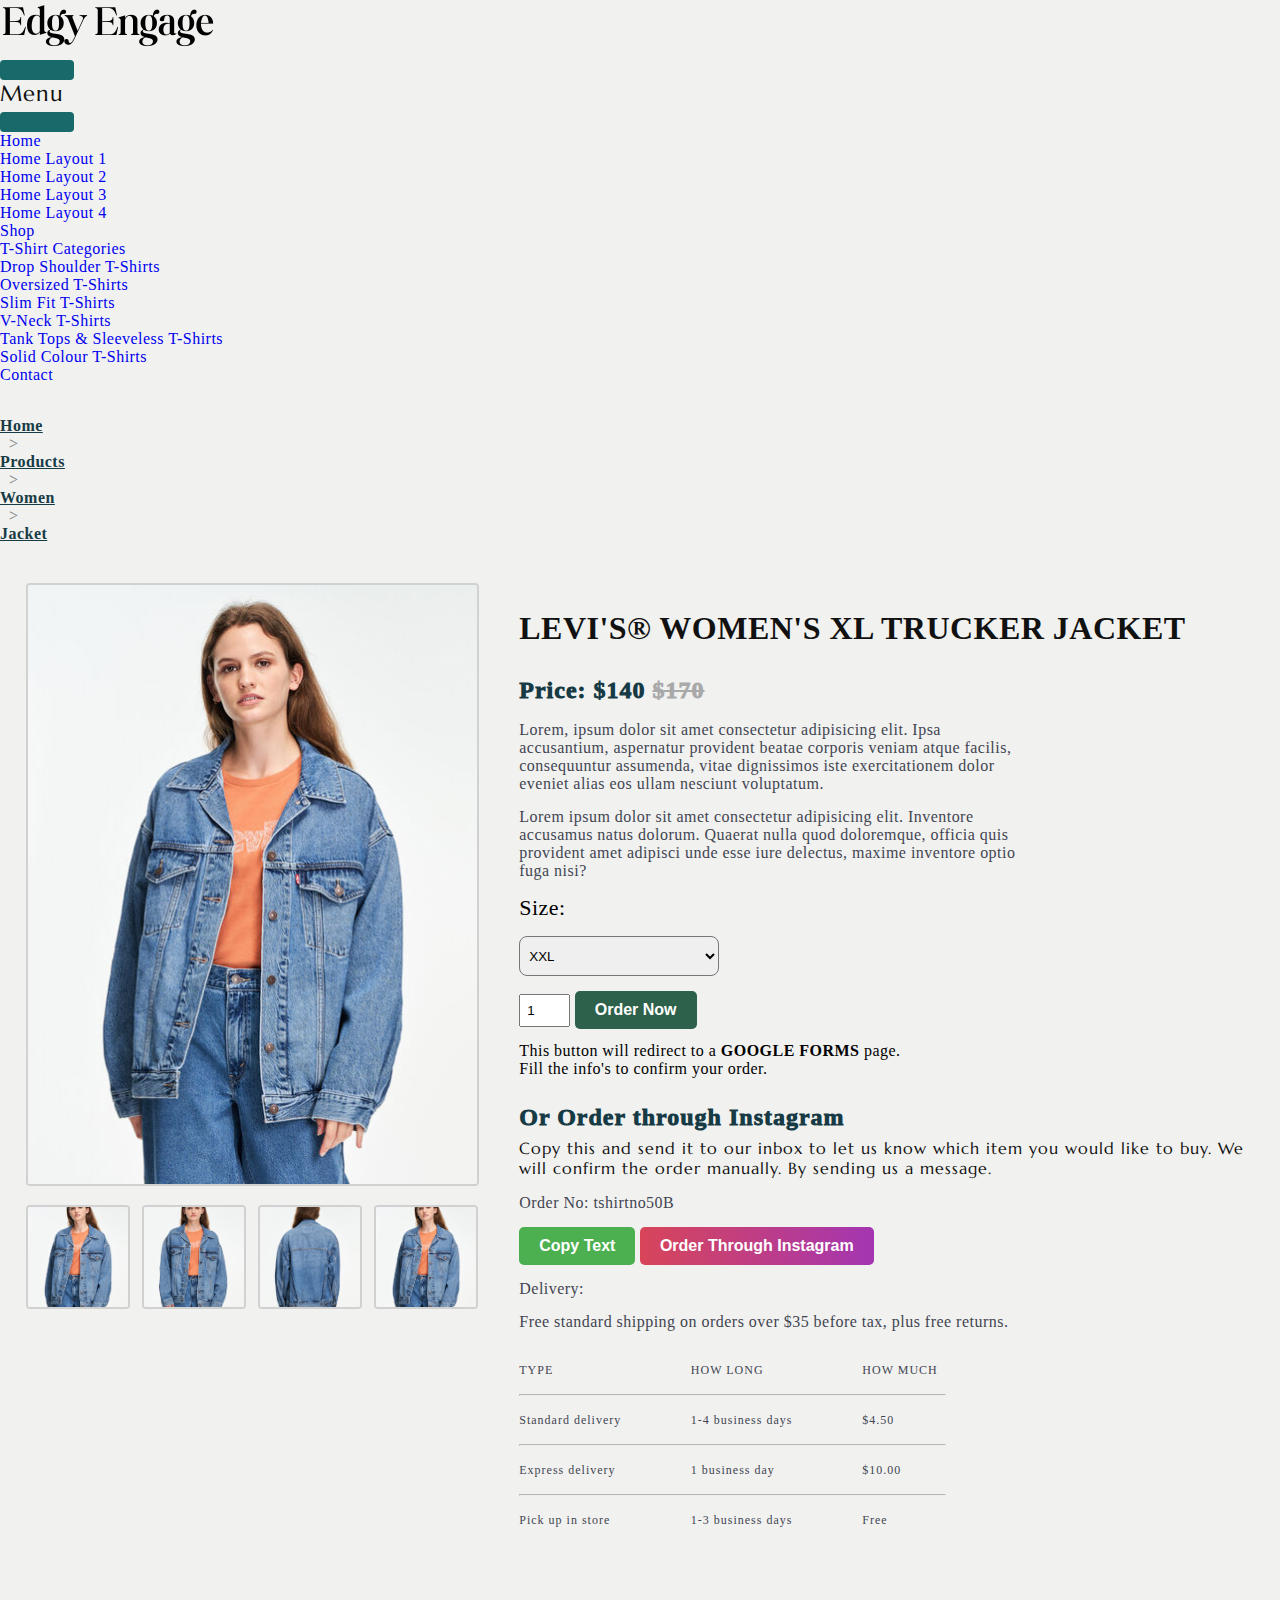
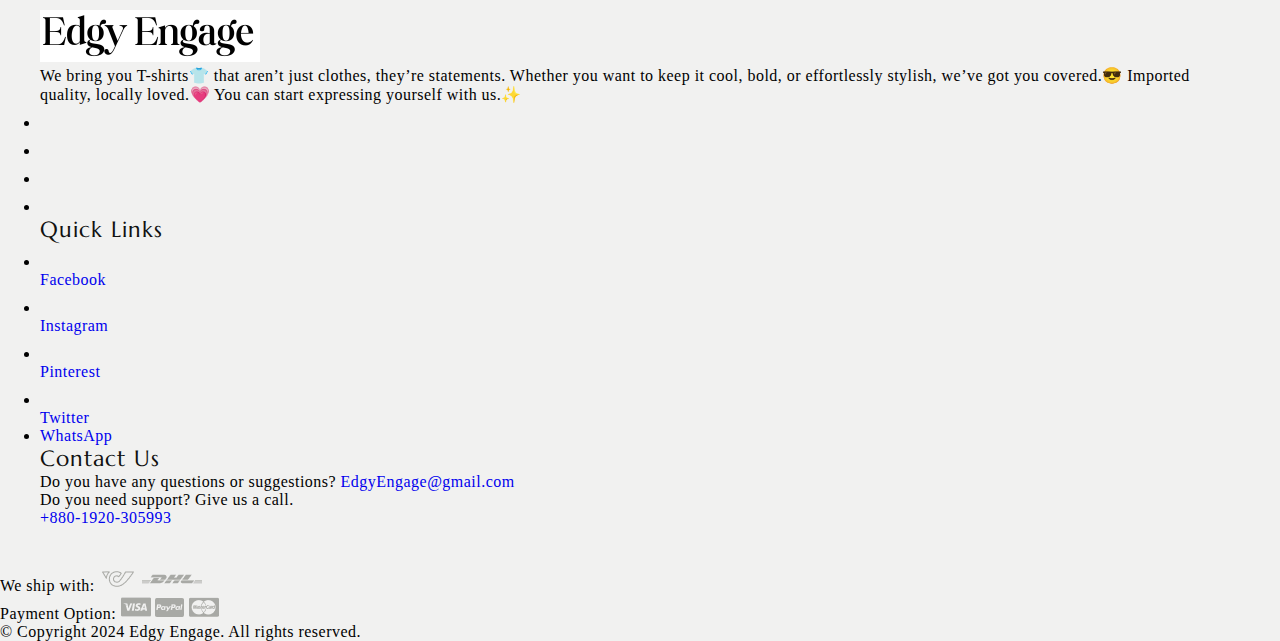
==== commit 0c7d75c8: "Update index.html" ====
--- a/index.html
+++ b/index.html
@@ -87,8 +87,12 @@
                 </li>
 
                 <!-- class="nav-item dropdown" -->
-                <li >
-                  <a href="https://edgyengage.github.io/" id="dropdownShop" aria-haspopup="true" aria-expanded="false">Shop</a>
+                <div >
+
+                  <div>
+                    <a class="nav-link" href="https://edgyengage.github.io/">Shop</a>
+                  </div>
+                  <!-- <a href="https://edgyengage.github.io/" id="dropdownShop" aria-haspopup="true" aria-expanded="false">Shop</a> -->
                   <!-- <ul class="dropdown-menu list-unstyled" aria-labelledby="dropdownShop">
                     <li>
                       <a href="index.html" class="dropdown-item item-anchor">Shop Sidebar </a>
@@ -118,7 +122,7 @@
                       <a href="index.html" class="dropdown-item item-anchor">Single Product V2 </a>
                     </li>
                   </ul> -->
-                </li>
+                </div>
                 <!-- <li class="nav-item dropdown">
                   <a class="nav-link dropdown-toggle" href="#" id="dropdownBlog" data-bs-toggle="dropdown"
                     aria-haspopup="true" aria-expanded="false">Blog</a>
@@ -182,9 +186,9 @@
                     </li> -->
                   </ul>
                 </li>
-                <li class="nav-item">
+                <!-- <li class="nav-item">
                   <a class="nav-link" href="#">Blog</a>
-                </li>
+                </li> -->
                 <li class="nav-item">
                   <a class="nav-link" href="#">Contact</a>
                 </li>
@@ -234,7 +238,7 @@
         </div> -->
 
 
-<!-- wishlist, cart, search     -->      <!-- wishlist, cart, search     -->      <!-- wishlist, cart, search     -->      <!-- wishlist, cart, search     -->      <!-- wishlist, cart, search     -->      <!-- wishlist, cart, search     -->      <!-- wishlist, cart, search     -->      <!-- wishlist, cart, search     -->      
+ <!-- wishlist, cart, search     -->      <!-- wishlist, cart, search     -->      <!-- wishlist, cart, search     -->      <!-- wishlist, cart, search     -->      <!-- wishlist, cart, search     -->      <!-- wishlist, cart, search     -->      <!-- wishlist, cart, search     -->      <!-- wishlist, cart, search     -->      
 
 
         
@@ -287,10 +291,35 @@
         </div>
 
         <div class="quantity">
-            <input type="number" value="1" min="1">
-            <button>Add to Cart</button>
-        </div>
-
+          <input type="number" value="1" min="1">
+          <a href="https://docs.google.com/forms/d/e/1FAIpQLSfCqLzGOmxnO8T27j_R4ds0DZB6IsRnPXngm50M6wknPt1Wdw/viewform" target="_blank">
+            <button class="custom-button-01">Order Now</button>
+        </a>
+        
+          
+          <a><br>This button will redirect to a <b>GOOGLE FORMS</b> page. 
+            <br>Fill the info's to confirm your order.</a>
+          <!-- <a><br>Order now by filling up this <b>GOOGLE FORMS</b> form.</a> -->
+      </div>
+      
+          <div>
+
+            <div>
+              <br>
+              <h5>Or Order through Instagram</h5>
+              <h6>Copy this and send it to our inbox to let us know which item you would like to buy. We will confirm the order manually. By sending us a message.</h6>
+
+              <p id="unique-text-01">Order No: tshirtno50B</p>
+              <button class="unique-copy-button-01" onclick="uniqueCopyFunction01()">Copy Text</button>
+              <a href="https://www.instagram.com/edgy_engage" target="_blank">
+                <button class="custom-button-02">Order Through Instagram</button>
+              </a>
+              
+            </div>
+          
+
+            
+          </div>
         <div>
             <p>Delivery:</p>
             <p>Free standard shipping on orders over $35 before tax, plus free returns.</p>
@@ -338,8 +367,13 @@
 
 
   <footer id="footer" class="mt-5">
-    <div class="container">
-      <div class="row d-flex flex-wrap justify-content-between py-5">
+
+<!--    adds a custom line of border -->
+
+    <div class="border-top py-4">    
+
+      <div class="custom-padding-01">
+        <div class="row d-flex flex-wrap justify-content-between py-5">
         <div class="col-md-3 col-sm-6">
           <div class="footer-menu footer-menu-001">
             <div class="footer-intro mb-4">
@@ -350,7 +384,7 @@
             <p>We bring you T-shirts👕 that aren’t just clothes, they’re statements. Whether you want to keep it cool, bold, or effortlessly stylish, we’ve got you covered.😎 Imported quality, locally loved.💗 You can start expressing yourself with us.✨</p>
 
 
-<!-- Social Links !!! -->      <!-- Social Links !!! -->      <!-- Social Links !!! -->      <!-- Social Links !!! -->      <!-- Social Links !!! -->      <!-- Social Links !!! -->      <!-- Social Links !!! -->      <!-- Social Links !!! -->
+                  <!-- Social Links !!! -->      <!-- Social Links !!! -->      <!-- Social Links !!! -->      <!-- Social Links !!! -->      <!-- Social Links !!! -->      <!-- Social Links !!! -->      <!-- Social Links !!! -->      <!-- Social Links !!! -->
                 
             <div class="social-links">
               <ul class="list-unstyled d-flex flex-wrap gap-3">
@@ -382,7 +416,7 @@
                     </svg>
                   </a>
                 </li>
-<!--                 <li>
+      <!--                 <li>
                   <a href="#" class="text-secondary">
                     <svg width="24" height="24" viewBox="0 0 24 24">
                       <use xlink:href="youtube"></use>
@@ -390,7 +424,7 @@
                   </a>
                 </li> -->
                 
-<!-- Social Links Ends !!! -->          <!-- Social Links Ends !!! -->          <!-- Social Links Ends !!! -->          <!-- Social Links Ends !!! -->          <!-- Social Links Ends !!! -->       <!-- Social Links Ends !!! -->          <!-- Social Links Ends !!! -->            
+      <!-- Social Links Ends !!! -->          <!-- Social Links Ends !!! -->          <!-- Social Links Ends !!! -->          <!-- Social Links Ends !!! -->          <!-- Social Links Ends !!! -->       <!-- Social Links Ends !!! -->          <!-- Social Links Ends !!! -->            
            
               </ul>
             </div>
@@ -401,29 +435,29 @@
             <h5 class="widget-title text-uppercase mb-4">Quick Links</h5>
             <ul class="menu-list list-unstyled text-uppercase border-animation-left fs-6">
              <li>
-<a href="https://www.facebook.com/edgyengage/" class="item-anchor" target="_blank" rel="noopener noreferrer">
-<svg width="24" height="24" viewBox="0 0 24 24">
-<use xlink:href="#facebook"></use>
-</svg>
-   <p>Facebook</p>
-</a>
+      <a href="https://www.facebook.com/edgyengage/" class="item-anchor" target="_blank" rel="noopener noreferrer">
+      <svg width="24" height="24" viewBox="0 0 24 24">
+      <use xlink:href="#facebook"></use>
+      </svg>
+       <p>Facebook</p>
+      </a>
            
              </li>
               <li class="menu-item">
                <a href="https://www.instagram.com/edgy_engage" class="item-anchor" target="_blank" rel="noopener noreferrer">
-<svg width="24" height="24" viewBox="0 0 24 24">
-<use xlink:href="#instagram"></use>
-</svg>
+      <svg width="24" height="24" viewBox="0 0 24 24">
+        <use xlink:href="#instagram"></use>
+      </svg>
       <p>Instagram</p>            
-</a>
+      </a>
               </li>
               <li class="menu-item">
               <a href="https://www.pinterest.com/edgyengage" class="item-anchor" target="_blank" rel="noopener noreferrer">
-<svg width="24" height="24" viewBox="0 0 24 24">
-<use xlink:href="#pinterest"></use>
-</svg>
- <p>Pinterest</p>                
-</a>
+      <svg width="24" height="24" viewBox="0 0 24 24">
+      <use xlink:href="#pinterest"></use>
+        </svg>
+        <p>Pinterest</p>                
+        </a>
                 
               </li>
 
@@ -431,22 +465,22 @@
               
               <li class="menu-item">
                 <a href="https://www.twitter.com" class="item-anchor" target="_blank" rel="noopener noreferrer">
-<svg width="24" height="24" viewBox="0 0 24 24">
-<use xlink:href="#twitter"></use>
-</svg>
+      <svg width="24" height="24" viewBox="0 0 24 24">
+      <use xlink:href="#twitter"></use>
+        </svg>
                   <p>Twitter</p> 
-</a>
+          </a>
                         
               </li>
 
 
               
           <li class="menu-item">
-    <a href="https://wa.me/8801920305993" class="item-anchor" target="_blank" rel="noopener noreferrer">
-    <p>WhatsApp</p>
-    </a>
+      <a href="https://wa.me/8801920305993" class="item-anchor" target="_blank" rel="noopener noreferrer">
+     <p>WhatsApp</p>
+      </a>
     
-</li>
+      </li>
 
 
               
@@ -455,11 +489,11 @@
         </div>
 
 
-<!-- Help & Info options      -->        <!-- Help & Info options      -->        <!-- Help & Info options      -->        <!-- Help & Info options      -->        <!-- Help & Info options      -->        <!-- Help & Info options      -->        <!-- Help & Info options      -->        <!-- Help & Info options      -->        <!-- Help & Info options      -->        <!-- Help & Info options      -->        <!-- Help & Info options      -->        <!-- Help & Info options      -->        <!-- Help & Info options      -->        
+          <!-- Help & Info options      -->        <!-- Help & Info options      -->        <!-- Help & Info options      -->        <!-- Help & Info options      -->        <!-- Help & Info options      -->        <!-- Help & Info options      -->        <!-- Help & Info options      -->        <!-- Help & Info options      -->        <!-- Help & Info options      -->        <!-- Help & Info options      -->        <!-- Help & Info options      -->        <!-- Help & Info options      -->        <!-- Help & Info options      -->        
 
 
         
-<!--         <div class="col-md-3 col-sm-6">
+      <!--         <div class="col-md-3 col-sm-6">
           <div class="footer-menu footer-menu-003">
             <h5 class="widget-title text-uppercase mb-4">Help & Info</h5>
             <ul class="menu-list list-unstyled text-uppercase border-animation-left fs-6">
@@ -486,7 +520,7 @@
         </div> -->
 
 
-<!-- Help & Info options      -->        <!-- Help & Info options      -->        <!-- Help & Info options      -->        <!-- Help & Info options      -->        <!-- Help & Info options      -->        <!-- Help & Info options      -->        <!-- Help & Info options      -->        <!-- Help & Info options      -->        <!-- Help & Info options      -->        <!-- Help & Info options      -->        <!-- Help & Info options      -->        <!-- Help & Info options      -->        <!-- Help & Info options      -->        
+        <!-- Help & Info options      -->        <!-- Help & Info options      -->        <!-- Help & Info options      -->        <!-- Help & Info options      -->        <!-- Help & Info options      -->        <!-- Help & Info options      -->        <!-- Help & Info options      -->        <!-- Help & Info options      -->        <!-- Help & Info options      -->        <!-- Help & Info options      -->        <!-- Help & Info options      -->        <!-- Help & Info options      -->        <!-- Help & Info options      -->        
 
         
         <div class="col-md-3 col-sm-6">
@@ -502,7 +536,14 @@
         </div>
       </div>
     </div>
-    <div class="border-top py-4">
+      </div>
+
+
+
+
+
+    
+      <div class="border-top py-4">
       <div class="container">
         <div class="row">
           <div class="col-md-6 d-flex flex-wrap">
@@ -523,8 +564,8 @@
           </div>
         </div>
       </div>
-    </div>
-  </footer>
+      </div>
+      </footer>
   <script src="js/jquery.min.js"></script>
   <script src="js/plugins.js"></script>
   <script src="js/SmoothScroll.js"></script>
@@ -533,6 +574,30 @@
     crossorigin="anonymous"></script>
   <script src="https://cdn.jsdelivr.net/npm/swiper@9/swiper-bundle.min.js"></script>
   <script src="js/script.min.js"></script>
+
+  <script>
+    function uniqueCopyFunction01() {
+        // Get the text to copy
+        const textToCopy = document.getElementById("unique-text-01").innerText;
+    
+        // Create a temporary textarea to copy the text
+        const tempTextarea = document.createElement("textarea");
+        tempTextarea.value = textToCopy;
+        document.body.appendChild(tempTextarea);
+    
+        // Select and copy the text
+        tempTextarea.select();
+        document.execCommand("copy");
+    
+        // Remove the temporary textarea
+        document.body.removeChild(tempTextarea);
+    
+        // Notify the user (optional)
+        alert("Text copied to clipboard!");
+    }
+    </script>
+    
+
 </body>
 
 </html>
--- a/style.css
+++ b/style.css
@@ -1243,7 +1243,7 @@
   height: 48px;
   border: 1px solid #ccc;
 }
-.qty-number .quntity-button {
+.qty-number .quantity-button {
   min-width: 40px;
   height: 40px;
   font-size: 1.8em;
@@ -1254,7 +1254,7 @@
   transition: .5s all ease-in-out;
 }
 
-.qty-number .quntity-button:hover {
+.qty-number .quantity-button:hover {
   background-color: var(--accent-lit-color);
 }
 
@@ -1467,6 +1467,56 @@
   -ms-user-select: none;
   user-select: none;
 }
+.custom-padding-01 {
+  padding: 40px;
+}
+
+
+/* Style the button */
+.custom-button-01 {
+  background-color: #2e614c; /* Initial button color */
+  color: #ffffff; /* Text color */
+  border: none; /* Remove border */
+  border-radius: 5px; /* Rounded corners */
+  padding: 10px 20px; /* Button padding */
+  cursor: pointer; /* Pointer cursor on hover */
+  font-size: 16px; /* Font size */
+  transition: background-color 0.3s ease, color 0.3s ease; /* Smooth transition */
+}
+
+/* Change color on hover */
+.custom-button-01:hover {
+  background-color: #673ab7; /* Hover button color */
+  color: #fffcfc; /* Hover text color */
+}
+
+
+.custom-button-02 {
+  background: linear-gradient(90deg, #d84559, #a436b2); /* Gradient background */
+  color: #ffffff; /* Text color */
+  border: none; /* Remove border */
+  border-radius: 5px; /* Rounded corners */
+  padding: 10px 20px; /* Button padding */
+  cursor: pointer; /* Pointer cursor on hover */
+  font-size: 16px; /* Font size */
+  transition: background 0.3s ease, color 0.3s ease; /* Transition background and color */
+}
+
+/* Hover effect with gradient change */
+.custom-button-02:hover {
+  background: linear-gradient(90deg, #f98031, #e53b60); /* Reverse gradient */
+  color: #e0e0e0; /* Optional text color change */
+}
+
+
+
+
+
+
+
+
+
+
 
 /* Hide the browser's default radio button */
 .form-check-label input {
@@ -1486,6 +1536,7 @@
   border: 1px solid #111;
   border-radius: 50%;
 }
+
 
 /* On mouse-over, add a grey background color */
 .form-check-label:hover input~.checkmark {
@@ -1582,3 +1633,20 @@
   background-size: cover;
   transition: transform .3s ease-out;
 }
+
+/* Clipboard copy message button */
+
+.unique-copy-button-01 {
+  background-color: #4CAF50; /* Green background */
+  color: white; /* White text */
+  border: none; /* No border */
+  padding: 10px 20px; /* Padding */
+  cursor: pointer; /* Pointer cursor on hover */
+  border-radius: 5px; /* Rounded corners */
+  font-size: 16px; /* Font size */
+  transition: background-color 0.3s ease;
+}
+
+.unique-copy-button-01:hover {
+  background-color: #45a049; /* Darker green on hover */
+}
